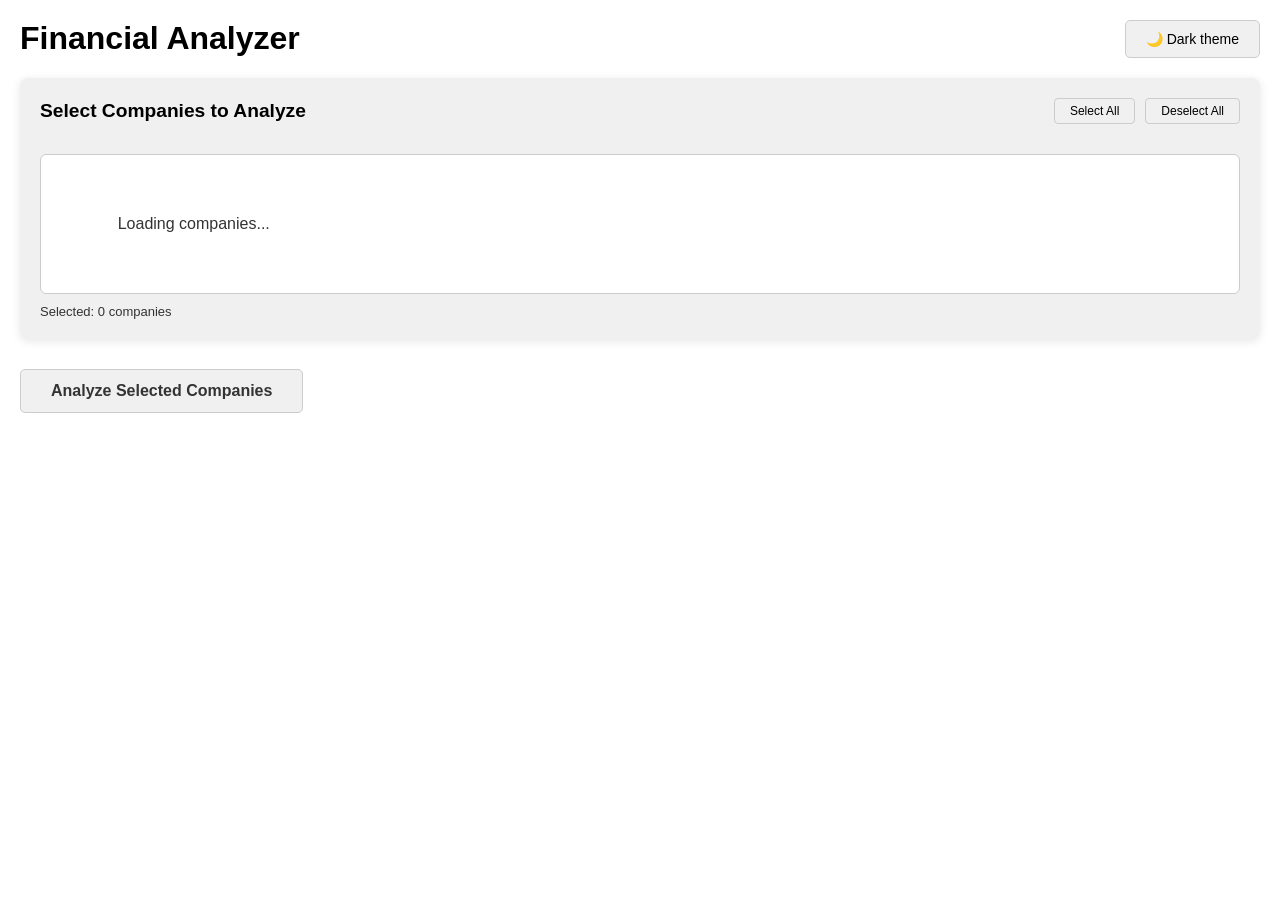
==== templates/index.html @ 507dbc21 "fix save notes" ====
<!DOCTYPE html>
<html lang="en">
<head>
    <title>Financial Analyzer</title>
    <link rel="icon" type="image/x-icon" href="/static/favicon.ico">
    <link rel="shortcut icon" href="/static/favicon.ico" type="image/x-icon">
    <meta charset="UTF-8">
    <meta name="viewport" content="width=device-width, initial-scale=1.0">
    <title>Financial Analyzer — Refactored</title>
    <style>
        /* ---------- CSS Variables (Light / Dark) ---------- */
        :root {
            --bg-primary: #ffffff;
            --bg-secondary: #f0f0f0;
            --bg-button: #f0f0f0;
            --bg-button-hover: #e0e0e0;
            --text-primary: #000000;
            --text-secondary: #333333;
            --border-color: #ccc;
            --active-color: #007bff;
            --active-border: #0056b3;
            --shadow-color: rgba(0,0,0,0.1);
            --checkbox-bg: #ffffff;
            --danger-color: #dc3545;
            --danger-hover: #c82333;
        }

        [data-theme="dark"] {
            --bg-primary: #1a1a1a;
            --bg-secondary: #2d2d2d;
            --bg-button: #3d3d3d;
            --bg-button-hover: #4d4d4d;
            --text-primary: #ffffff;
            --text-secondary: #e0e0e0;
            --border-color: #666;
            --active-color: #0056b3;
            --active-border: #004099;
            --shadow-color: rgba(255,255,255,0.1);
            --checkbox-bg: #3d3d3d;
        }

        /* ---------- Base & Layout ---------- */
        * {
            box-sizing: border-box;
        }

        body {
            font-family: Arial, sans-serif;
            margin: 20px;
            background-color: var(--bg-primary);
            color: var(--text-primary);
            transition: background-color 0.3s, color 0.3s;
        }

        h1 {
            color: var(--text-primary);
            margin-top: 0;
        }

        /* ---------- Theme Toggle ---------- */
        .theme-toggle {
            position: fixed;
            top: 20px;
            right: 20px;
            padding: 10px 20px;
            background-color: var(--bg-button);
            border: 1px solid var(--border-color);
            border-radius: 5px;
            cursor: pointer;
            color: var(--text-primary);
            font-size: 14px;
            transition: all 0.3s;
            z-index: 1000;
        }

        .theme-toggle:hover {
            background-color: var(--bg-button-hover);
        }

        /* ---------- Companies Section ---------- */
        .companies-section {
            margin-bottom: 30px;
            padding: 20px;
            background-color: var(--bg-secondary);
            border-radius: 8px;
            box-shadow: 0 2px 10px var(--shadow-color);
        }

        .companies-header {
            display: flex;
            justify-content: space-between;
            align-items: center;
            margin-bottom: 15px;
            flex-wrap: wrap;
            gap: 10px;
        }

        .companies-header h2 {
            margin: 0;
            font-size: 1.2em;
            color: var(--text-primary);
        }

        .company-controls {
            display: flex;
            gap: 10px;
        }

        .company-control-btn {
            padding: 5px 15px;
            background-color: var(--bg-button);
            border: 1px solid var(--border-color);
            border-radius: 4px;
            cursor: pointer;
            color: var(--text-primary);
            font-size: 12px;
            transition: all 0.3s;
        }

        .company-control-btn:hover {
            background-color: var(--bg-button-hover);
        }

        /* ---------- Category Tabs ---------- */
        .category-tabs {
            display: flex;
            gap: 10px;
            margin-bottom: 15px;
            flex-wrap: wrap;
        }

        .category-tab {
            padding: 8px 16px;
            background-color: var(--bg-button);
            border: 1px solid var(--border-color);
            border-radius: 20px;
            cursor: pointer;
            color: var(--text-primary);
            font-size: 13px;
            transition: all 0.3s;
        }

        .category-tab:hover {
            background-color: var(--bg-button-hover);
        }

        .category-tab.active {
            background-color: var(--active-color);
            color: white;
            border-color: var(--active-border);
        }

        /* ---------- Companies Grid ---------- */
        .companies-grid {
            display: grid;
            grid-template-columns: repeat(auto-fill, minmax(250px, 1fr));
            gap: 12px;
            max-height: 400px;
            overflow-y: auto;
            padding: 10px;
            border: 1px solid var(--border-color);
            border-radius: 6px;
            background-color: var(--bg-primary);
        }

        .company-item {
            display: flex;
            align-items: center;
            padding: 8px;
            background-color: var(--bg-button);
            border: 1px solid var(--border-color);
            border-radius: 4px;
            transition: all 0.2s;
            position: relative;
            gap: 6px;
        }

        .company-item:hover {
            background-color: var(--bg-button-hover);
        }

        .company-item input[type="checkbox"] {
            margin: 0;
            cursor: pointer;
            accent-color: var(--active-color);
            flex-shrink: 0;
        }

        .company-item label {
            cursor: pointer;
            color: var(--text-primary);
            font-size: 14px;
            white-space: nowrap;
            overflow: hidden;
            text-overflow: ellipsis;
            flex: 1;
        }

        .company-color-preview {
            width: 20px;
            height: 20px;
            border-radius: 4px;
            border: 1px solid var(--border-color);
            cursor: pointer;
            flex-shrink: 0;
        }

        .company-delete-btn {
            width: 24px;
            height: 24px;
            border-radius: 50%;
            border: none;
            background-color: transparent;
            color: var(--text-secondary);
            font-size: 18px;
            line-height: 1;
            cursor: pointer;
            display: flex;
            align-items: center;
            justify-content: center;
            transition: all 0.2s;
            opacity: 0.6;
            flex-shrink: 0;
        }

        .company-delete-btn:hover {
            background-color: var(--danger-color);
            color: white;
            opacity: 1;
        }

        .selected-count {
            margin-top: 10px;
            font-size: 13px;
            color: var(--text-secondary);
        }

        /* ---------- Action Buttons ---------- */
        .action-buttons {
            display: flex;
            gap: 15px;
            margin: 20px 0;
            flex-wrap: wrap;
        }

        .primary-button {
            padding: 12px 30px;
            background-color: var(--active-color);
            color: white;
            border: none;
            border-radius: 5px;
            cursor: pointer;
            font-size: 16px;
            font-weight: bold;
            transition: background-color 0.3s;
        }

        .primary-button:hover:not(:disabled) {
            background-color: var(--active-border);
        }

        .primary-button:disabled {
            background-color: var(--bg-button);
            color: var(--text-secondary);
            cursor: not-allowed;
            border: 1px solid var(--border-color);
        }

        /* ---------- Metric Buttons ---------- */
        .metric-buttons {
            display: flex;
            gap: 10px;
            flex-wrap: wrap;
            margin-bottom: 20px;
        }

        .metric-button {
            padding: 10px 20px;
            background-color: var(--bg-button);
            border: 1px solid var(--border-color);
            border-radius: 5px;
            cursor: pointer;
            color: var(--text-primary);
            transition: all 0.3s;
        }

        .metric-button:hover {
            background-color: var(--bg-button-hover);
        }

        .metric-button.active {
            background-color: var(--active-color);
            color: white;
            border-color: var(--active-border);
        }

        /* ---------- Chart Container ---------- */
        #chart-container {
            margin-top: 20px;
            background-color: var(--bg-secondary);
            border-radius: 8px;
            padding: 20px;
            box-shadow: 0 2px 10px var(--shadow-color);
        }

        .chart-frame {
            width: 100%;
            border: none;
            display: none;
            border-radius: 4px;
            min-height: 900px;
            background-color: var(--bg-primary);
        }

        .chart-frame.active {
            display: block;
        }

        /* ---------- Loading / Error ---------- */
        .loading, .error-message {
            text-align: center;
            padding: 50px;
            color: var(--text-secondary);
        }
        .error-message {
            color: #ff6b6b;
        }

        /* ---------- Delete Confirmation Modal (inline) ---------- */
        .overlay {
            position: fixed;
            top: 0;
            left: 0;
            right: 0;
            bottom: 0;
            background-color: rgba(0, 0, 0, 0.5);
            z-index: 1999;
        }

        .delete-confirmation {
            position: fixed;
            top: 50%;
            left: 50%;
            transform: translate(-50%, -50%);
            background-color: var(--bg-primary);
            border: 1px solid var(--border-color);
            border-radius: 8px;
            padding: 20px;
            box-shadow: 0 4px 20px var(--shadow-color);
            z-index: 2000;
            min-width: 300px;
        }

        .delete-confirmation p {
            margin: 0 0 20px 0;
            color: var(--text-primary);
            font-size: 16px;
        }

        .delete-confirmation-buttons {
            display: flex;
            justify-content: flex-end;
            gap: 10px;
        }

        .delete-confirm-btn {
            background-color: var(--danger-color);
            color: white;
        }
        .delete-confirm-btn:hover {
            background-color: var(--danger-hover);
        }
        .delete-cancel-btn {
            background-color: var(--bg-button);
            color: var(--text-primary);
        }
        .delete-cancel-btn:hover {
            background-color: var(--bg-button-hover);
        }

        /* Color Modal */
        .color-modal {
            position: fixed;
            top: 50%;
            left: 50%;
            transform: translate(-50%, -50%);
            background-color: var(--bg-primary);
            border: 1px solid var(--border-color);
            border-radius: 8px;
            padding: 30px;
            box-shadow: 0 4px 20px var(--shadow-color);
            z-index: 2000;
            min-width: 400px;
        }

        .color-modal h3 {
            margin: 0 0 20px 0;
            color: var(--text-primary);
            font-size: 20px;
        }

        .color-picker-container {
            display: flex;
            flex-direction: column;
            gap: 20px;
            margin-bottom: 20px;
        }

        .color-picker-container input[type="color"] {
            width: 100%;
            height: 50px;
            border: 1px solid var(--border-color);
            border-radius: 4px;
            cursor: pointer;
            background-color: var(--bg-secondary);
        }

        .color-presets {
            display: grid;
            grid-template-columns: repeat(6, 1fr);
            gap: 10px;
        }

        .color-preset {
            width: 40px;
            height: 40px;
            border-radius: 4px;
            border: 2px solid transparent;
            cursor: pointer;
            transition: all 0.2s;
        }

        .color-preset:hover {
            transform: scale(1.1);
            border-color: var(--active-color);
        }

        .color-preset.selected {
            border-color: var(--active-color);
            box-shadow: 0 0 0 2px var(--active-color);
        }

        .color-modal-buttons {
            display: flex;
            justify-content: flex-end;
            gap: 12px;
        }

        .color-save-btn {
            background-color: var(--active-color);
            color: white;
            padding: 10px 20px;
            font-size: 15px;
        }

        .color-save-btn:hover {
            background-color: var(--active-border);
        }

        .color-cancel-btn {
            background-color: var(--bg-button);
            color: var(--text-primary);
            padding: 10px 20px;
            font-size: 15px;
        }

        .color-cancel-btn:hover {
            background-color: var(--bg-button-hover);
        }

        .color-reset-btn {
            background-color: var(--danger-color);
            color: white;
            margin-right: auto;
            padding: 10px 20px;
            font-size: 15px;
        }

        /* ---------- Scrollbar for dark theme ---------- */
        [data-theme="dark"] ::-webkit-scrollbar {
            width: 10px;
            height: 10px;
        }
        [data-theme="dark"] ::-webkit-scrollbar-track {
            background: var(--bg-secondary);
        }
        [data-theme="dark"] ::-webkit-scrollbar-thumb {
            background: var(--bg-button);
            border-radius: 5px;
        }
        [data-theme="dark"] ::-webkit-scrollbar-thumb:hover {
            background: var(--bg-button-hover);
        }

        .company-note-btn {
            width: 24px;
            height: 24px;
            border-radius: 50%;
            border: none;
            background-color: transparent;
            color: var(--text-secondary);
            font-size: 16px;
            line-height: 1;
            cursor: pointer;
            display: flex;
            align-items: center;
            justify-content: center;
            transition: all 0.2s;
            opacity: 0.6;
            flex-shrink: 0;
        }

        .company-note-btn:hover {
            background-color: var(--active-color);
            color: white;
            opacity: 1;
        }

        .company-note-btn.has-note {
            color: var(--active-color);
            opacity: 1;
        }

        .company-note-btn.has-note:hover {
            background-color: var(--active-color);
            color: white;
        }

        /* Note Modal */
        .note-modal {
            position: fixed;
            top: 50%;
            left: 50%;
            transform: translate(-50%, -50%);
            background-color: var(--bg-primary);
            border: 1px solid var(--border-color);
            border-radius: 8px;
            padding: 30px;
            box-shadow: 0 4px 20px var(--shadow-color);
            z-index: 2000;
            min-width: 600px;
            max-width: 800px;
            width: 80%;
        }

        .note-modal h3 {
            margin: 0 0 20px 0;
            color: var(--text-primary);
            font-size: 20px;
        }

        .note-modal textarea {
            width: 100%;
            min-height: 250px;
            padding: 15px;
            background-color: var(--bg-secondary);
            color: var(--text-primary);
            border: 1px solid var(--border-color);
            border-radius: 4px;
            font-family: inherit;
            font-size: 15px;
            resize: vertical;
            margin-bottom: 20px;
        }

        .note-modal-buttons {
            display: flex;
            justify-content: flex-end;
            gap: 12px;
        }

        .note-save-btn {
            background-color: var(--active-color);
            color: white;
            padding: 10px 20px;
            font-size: 15px;
        }

        .note-save-btn:hover {
            background-color: var(--active-border);
        }

        .note-cancel-btn {
            background-color: var(--bg-button);
            color: var(--text-primary);
            padding: 10px 20px;
            font-size: 15px;
        }

        .note-cancel-btn:hover {
            background-color: var(--bg-button-hover);
        }

        .note-delete-btn {
            background-color: var(--danger-color);
            color: white;
            margin-right: auto;
            padding: 10px 20px;
            font-size: 15px;
        }

        .note-timestamp {
            font-size: 13px;
            color: var(--text-secondary);
            margin-top: 15px;
            text-align: right;
        }
    </style>
</head>
<body>
<h1>Financial Analyzer</h1>
<button class="theme-toggle" id="themeToggle">🌙 Dark theme</button>

<!-- Companies selection panel -->
<section class="companies-section">
    <div class="companies-header">
        <h2>Select Companies to Analyze</h2>
        <div class="company-controls">
            <button class="company-control-btn" id="selectAllBtn">Select All</button>
            <button class="company-control-btn" id="deselectAllBtn">Deselect All</button>
        </div>
    </div>

    <!-- Category tabs will be injected here -->
    <div class="category-tabs" id="categoryTabs"></div>

    <!-- Companies grid -->
    <div class="companies-grid" id="companiesGrid">
        <div class="loading">Loading companies...</div>
    </div>

    <div class="selected-count" id="selectedCount">Selected: 0 companies</div>
</section>

<!-- Main action button -->
<div class="action-buttons">
    <button class="primary-button" id="analyzeBtn" disabled>Analyze Selected Companies</button>
</div>

<!-- Metrics section (hidden until analysis) -->
<div id="metricsSection" style="display: none;">
    <div class="metric-buttons" id="metric-buttons"></div>
    <div id="chart-container"></div>
</div>

<script>
    (function() {
        // ---------- DATA FROM BACKEND ----------
        const metrics = {{.Metrics}};   // injected by Go template

        // ---------- DOM ELEMENTS ----------
        const elements = {
            themeToggle: document.getElementById('themeToggle'),
            companiesGrid: document.getElementById('companiesGrid'),
            categoryTabs: document.getElementById('categoryTabs'),
            selectAllBtn: document.getElementById('selectAllBtn'),
            deselectAllBtn: document.getElementById('deselectAllBtn'),
            analyzeBtn: document.getElementById('analyzeBtn'),
            metricsSection: document.getElementById('metricsSection'),
            selectedCountSpan: document.getElementById('selectedCount'),
            container: document.getElementById('chart-container'),
            buttonsContainer: document.getElementById('metric-buttons')
        };

        // ---------- STATE ----------
        let state = {
            companiesWithCategories: [],    // [{ company, category }]
            categories: [],                 // string[]
            selectedCompanies: [],           // string[] (company names)
            currentCategory: 'all',
            charts: {},                       // metric -> iframe element
            companyColors: {}                  // company -> color
        };

        // ---------- THEME MANAGEMENT ----------
        function getCurrentTheme() {
            return document.documentElement.getAttribute('data-theme') || 'light';
        }

        function setTheme(theme) {
            const html = document.documentElement;
            if (theme === 'dark') {
                html.setAttribute('data-theme', 'dark');
                elements.themeToggle.innerHTML = '☀️ Light theme';
            } else {
                html.removeAttribute('data-theme');
                elements.themeToggle.innerHTML = '🌙 Dark theme';
            }
            localStorage.setItem('theme', theme);
            reloadAllIframes(theme);
        }

        function toggleTheme() {
            const current = getCurrentTheme();
            setTheme(current === 'dark' ? 'light' : 'dark');
        }

        function loadSavedTheme() {
            const saved = localStorage.getItem('theme');
            if (saved) {
                setTheme(saved);
            } else {
                const prefersDark = window.matchMedia('(prefers-color-scheme: dark)').matches;
                setTheme(prefersDark ? 'dark' : 'light');
            }
        }

        // ---------- DATA FETCHING ----------
        async function loadCompaniesWithCategories() {
            const resp = await fetch('/api/companies-with-categories');
            if (!resp.ok) throw new Error(`HTTP ${resp.status}`);
            return await resp.json();
        }

        async function loadCategories() {
            const resp = await fetch('/api/categories');
            if (!resp.ok) throw new Error(`HTTP ${resp.status}`);
            return await resp.json();
        }

        async function loadCompaniesColorsByCategory(category) {
            try {
                const url = category && category !== 'all'
                    ? `/api/companies-colors?category=${encodeURIComponent(category)}`
                    : '/api/companies-colors?category=';

                const resp = await fetch(url);
                if (resp.ok) {
                    const data = await resp.json();
                    // Обновляем состояние с полученными цветами
                    Object.assign(state.companyColors, data.colors);
                }
            } catch (err) {
                console.error('Error loading companies colors:', err);
            }
        }

        async function loadData() {
            try {
                elements.companiesGrid.innerHTML = '<div class="loading">Loading companies...</div>';

                const [companies, cats] = await Promise.all([
                    loadCompaniesWithCategories(),
                    loadCategories()
                ]);

                state.companiesWithCategories = companies;
                state.categories = cats;

                await loadCompaniesColorsByCategory('');

                renderCategoryTabs();
                renderCompaniesGrid();
            } catch (err) {
                console.error('loadData error:', err);
                elements.companiesGrid.innerHTML = '<div class="error-message">Error loading companies. Please refresh.</div>';
            }
        }

        // ---------- COLOR MANAGEMENT ----------
        const colorPresets = [
            '#FF6B6B', '#4ECDC4', '#45B7D1', '#96CEB4', '#FFEEAD', '#D4A5A5',
            '#9B59B6', '#3498DB', '#E67E22', '#2ECC71', '#E74C3C', '#F1C40F',
            '#1ABC9C', '#E84342', '#6C5B7B', '#F8A5C2', '#546E7A', '#FFA726'
        ];

        function getCompanyColor(company) {
            if (state.companyColors[company]) {
                return state.companyColors[company];
            }
            const hash = company.split('').reduce((acc, char) => acc + char.charCodeAt(0), 0);
            return colorPresets[hash % colorPresets.length];
        }

        async function openColorModal(company) {
            const overlay = document.createElement('div');
            overlay.className = 'overlay';

            const modal = document.createElement('div');
            modal.className = 'color-modal';

            const currentColor = getCompanyColor(company);

            const presetsHtml = colorPresets.map(color =>
                `<div class="color-preset" style="background-color: ${color};" data-color="${color}"></div>`
            ).join('');

            modal.innerHTML = `
                <h3>Choose Color for ${company}</h3>
                <div class="color-picker-container">
                    <input type="color" id="colorPicker" value="${currentColor}">
                    <div class="color-presets">
                        ${presetsHtml}
                    </div>
                </div>
                <div class="color-modal-buttons">
                    <button class="color-reset-btn" id="resetColorBtn">Reset</button>
                    <button class="color-cancel-btn" id="cancelColorBtn">Cancel</button>
                    <button class="color-save-btn" id="saveColorBtn">Save</button>
                </div>
            `;

            document.body.append(overlay, modal);

            const colorPicker = modal.querySelector('#colorPicker');
            const presets = modal.querySelectorAll('.color-preset');
            const saveBtn = modal.querySelector('#saveColorBtn');
            const cancelBtn = modal.querySelector('#cancelColorBtn');
            const resetBtn = modal.querySelector('#resetColorBtn');

            presets.forEach(preset => {
                preset.addEventListener('click', () => {
                    const color = preset.dataset.color;
                    colorPicker.value = color;
                    presets.forEach(p => p.classList.remove('selected'));
                    preset.classList.add('selected');
                });
            });

            colorPicker.addEventListener('input', () => {
                presets.forEach(p => p.classList.remove('selected'));
            });

            const cleanup = () => {
                overlay.remove();
                modal.remove();
            };

            cancelBtn.addEventListener('click', cleanup);
            overlay.addEventListener('click', cleanup);

            resetBtn.addEventListener('click', async () => {
                try {
                    const resp = await fetch(`/api/company-color?company=${encodeURIComponent(company)}`, {
                        method: 'DELETE'
                    });

                    if (!resp.ok) throw new Error('Failed to reset color');

                    delete state.companyColors[company];
                    updateColorPreview(company);
                    cleanup();
                } catch (err) {
                    console.error('Error resetting color:', err);
                    alert('Failed to reset color');
                }
            });

            saveBtn.addEventListener('click', async () => {
                const color = colorPicker.value;

                try {
                    const resp = await fetch('/api/company-color', {
                        method: 'POST',
                        headers: { 'Content-Type': 'application/json' },
                        body: JSON.stringify({ company, color })
                    });

                    if (!resp.ok) throw new Error('Failed to save color');

                    state.companyColors[company] = color;
                    updateColorPreview(company);
                    cleanup();
                } catch (err) {
                    console.error('Error saving color:', err);
                    alert('Failed to save color');
                }
            });
        }

        function updateColorPreview(company) {
            const colorPreview = document.querySelector(`.company-item label[for="company-${company}"] + .company-color-preview`);
            if (colorPreview) {
                colorPreview.style.backgroundColor = getCompanyColor(company);
            }
        }

        // ---------- RENDERING ----------
        function renderCategoryTabs() {
            const { categoryTabs } = elements;
            categoryTabs.innerHTML = '';

            const allTab = createTab('All Companies', 'all', state.currentCategory === 'all');
            categoryTabs.appendChild(allTab);

            state.categories.filter(Boolean).forEach(cat => {
                const tab = createTab(cat, cat, state.currentCategory === cat);
                categoryTabs.appendChild(tab);
            });

            function createTab(label, value, isActive) {
                const btn = document.createElement('button');
                btn.className = `category-tab ${isActive ? 'active' : ''}`;
                btn.textContent = label;
                btn.setAttribute('data-category', value);
                btn.addEventListener('click', async () => {
                    state.currentCategory = value;

                    await loadCompaniesColorsByCategory(value === 'all' ? '' : value);

                    renderCategoryTabs();
                    renderCompaniesGrid();
                });
                return btn;
            }
        }

        function renderCompaniesGrid() {
            const { companiesGrid } = elements;
            if (!state.companiesWithCategories.length) {
                companiesGrid.innerHTML = '<div class="loading">No companies found</div>';
                return;
            }

            const filtered = state.currentCategory === 'all'
                ? state.companiesWithCategories
                : state.companiesWithCategories.filter(c => c && c.category === state.currentCategory);

            const uniqueMap = new Map();
            filtered.forEach(item => {
                if (item && item.company && !uniqueMap.has(item.company)) {
                    uniqueMap.set(item.company, item);
                }
            });
            const uniqueCompanies = Array.from(uniqueMap.values());

            if (uniqueCompanies.length === 0) {
                companiesGrid.innerHTML = '<div class="loading">No companies in this category</div>';
                return;
            }

            companiesGrid.innerHTML = '';
            uniqueCompanies.forEach(companyData => {
                const companyName = companyData.company;
                const item = document.createElement('div');
                item.className = 'company-item';

                const checkbox = document.createElement('input');
                checkbox.type = 'checkbox';
                checkbox.id = `company-${companyName}`;
                checkbox.value = companyName;
                checkbox.addEventListener('change', updateSelectedCompanies);

                const label = document.createElement('label');
                label.htmlFor = `company-${companyName}`;
                label.textContent = companyName;

                const colorPreview = document.createElement('div');
                colorPreview.className = 'company-color-preview';
                colorPreview.style.backgroundColor = getCompanyColor(companyName);
                colorPreview.title = 'Change color';
                colorPreview.addEventListener('click', (e) => {
                    e.stopPropagation();
                    openColorModal(companyName);
                });

                const noteBtn = document.createElement('button');
                noteBtn.className = 'company-note-btn';
                noteBtn.innerHTML = '📝';
                noteBtn.title = 'Add/edit note';
                noteBtn.addEventListener('click', (e) => {
                    e.stopPropagation();
                    openNoteModal(companyName);
                });

                const deleteBtn = document.createElement('button');
                deleteBtn.className = 'company-delete-btn';
                deleteBtn.innerHTML = '×';
                deleteBtn.title = 'Delete company';
                deleteBtn.addEventListener('click', (e) => {
                    e.stopPropagation();
                    confirmDeleteCompany(companyName);
                });

                item.append(checkbox, label, colorPreview, noteBtn, deleteBtn);
                companiesGrid.appendChild(item);
            });

            const checkboxes = companiesGrid.querySelectorAll('input[type="checkbox"]');
            checkboxes.forEach(cb => {
                cb.checked = state.selectedCompanies.includes(cb.value);
            });
            updateSelectedCompanies();

            loadAllNotes();
        }

        // Notes state
        let companyNotes = {};

        async function loadAllNotes() {
            const companies = state.companiesWithCategories.map(c => c.company);
            const uniqueCompanies = [...new Set(companies)];

            for (const company of uniqueCompanies) {
                try {
                    const resp = await fetch(`/api/company-note?company=${encodeURIComponent(company)}`);
                    if (resp.ok) {
                        const data = await resp.json();
                        if (data.note) {
                            companyNotes[company] = {
                                note: data.note,
                                timestamp: Date.now()
                            };
                            updateNoteButton(company);
                        }
                    }
                } catch (err) {
                    console.error(`Error loading note for ${company}:`, err);
                }
            }
        }

        function updateNoteButton(company) {
            const noteBtn = document.querySelector(`.company-item label[for="company-${company}"] + .company-color-preview + .company-note-btn`);
            if (noteBtn && companyNotes[company]) {
                noteBtn.classList.add('has-note');
            }
        }

        async function openNoteModal(company) {
            const overlay = document.createElement('div');
            overlay.className = 'overlay';

            const modal = document.createElement('div');
            modal.className = 'note-modal';

            let existingNote = '';
            try {
                const resp = await fetch(`/api/company-note?company=${encodeURIComponent(company)}`);
                if (resp.ok) {
                    const data = await resp.json();
                    existingNote = data.note || '';
                }
            } catch (err) {
                console.error('Error loading note:', err);
            }

            modal.innerHTML = `
        <h3>Note for ${company}</h3>
        <textarea id="noteText" placeholder="Enter your notes about this company...">${escapeHtml(existingNote)}</textarea>
        <div class="note-modal-buttons">
            ${existingNote ? '<button class="note-delete-btn" id="deleteNoteBtn">Delete</button>' : ''}
            <button class="note-cancel-btn" id="cancelNoteBtn">Cancel</button>
            <button class="note-save-btn" id="saveNoteBtn">Save</button>
        </div>
    `;

            document.body.append(overlay, modal);

            const textarea = modal.querySelector('#noteText');
            const saveBtn = modal.querySelector('#saveNoteBtn');
            const cancelBtn = modal.querySelector('#cancelNoteBtn');
            const deleteBtn = modal.querySelector('#deleteNoteBtn');

            const cleanup = () => {
                overlay.remove();
                modal.remove();
            };

            cancelBtn.addEventListener('click', cleanup);
            overlay.addEventListener('click', cleanup);

            if (deleteBtn) {
                deleteBtn.addEventListener('click', async () => {
                    try {
                        const resp = await fetch(`/api/company-note?company=${encodeURIComponent(company)}`, {
                            method: 'DELETE'
                        });

                        if (!resp.ok) throw new Error('Failed to delete note');

                        delete companyNotes[company];
                        updateNoteButton(company);
                        cleanup();
                    } catch (err) {
                        console.error('Error deleting note:', err);
                        alert('Failed to delete note');
                    }
                });
            }

            saveBtn.addEventListener('click', async () => {
                const note = textarea.value;

                try {
                    const resp = await fetch('/api/company-note', {
                        method: 'POST',
                        headers: { 'Content-Type': 'application/json' },
                        body: JSON.stringify({ company, note })
                    });

                    if (!resp.ok) throw new Error('Failed to save note');

                    companyNotes[company] = {
                        note: note,
                        timestamp: Date.now()
                    };
                    updateNoteButton(company);
                    cleanup();
                } catch (err) {
                    console.error('Error saving note:', err);
                    alert('Failed to save note');
                }
            });
        }

        function escapeHtml(text) {
            const div = document.createElement('div');
            div.textContent = text;
            return div.innerHTML;
        }

        // ---------- SELECTION HANDLING ----------
        function updateSelectedCompanies() {
            const checkboxes = document.querySelectorAll('.company-item input[type="checkbox"]:checked');
            state.selectedCompanies = Array.from(checkboxes).map(cb => cb.value);

            const count = state.selectedCompanies.length;
            elements.selectedCountSpan.textContent = `Selected: ${count} company${count !== 1 ? 's' : ''}`;
            elements.analyzeBtn.disabled = count === 0;

            if (count === 0) {
                elements.metricsSection.style.display = 'none';
            }
        }

        function selectAllCompanies() {
            document.querySelectorAll('.company-item input[type="checkbox"]').forEach(cb => cb.checked = true);
            updateSelectedCompanies();
        }

        function deselectAllCompanies() {
            document.querySelectorAll('.company-item input[type="checkbox"]').forEach(cb => cb.checked = false);
            updateSelectedCompanies();
        }

        // ---------- ANALYSIS & CHARTS ----------
        async function analyzeCompanies() {
            if (state.selectedCompanies.length === 0) return;

            const { container, buttonsContainer, metricsSection } = elements;
            container.innerHTML = '';
            buttonsContainer.innerHTML = '';
            state.charts = {};

            metricsSection.style.display = 'block';

            const colors = state.selectedCompanies.map(company => getCompanyColor(company)).join(',');

            metrics.forEach((metric, index) => {
                const iframe = document.createElement('iframe');
                iframe.className = 'chart-frame';
                iframe.id = `chart-${metric}`;
                iframe.src = `/chart/${metric}?theme=${getCurrentTheme()}&companies=${state.selectedCompanies.join(',')}&colors=${colors}`;
                container.appendChild(iframe);
                state.charts[metric] = iframe;

                const btn = document.createElement('button');
                btn.className = `metric-button ${index === 0 ? 'active' : ''}`;
                btn.textContent = formatMetricName(metric);
                btn.setAttribute('data-metric', metric);
                btn.addEventListener('click', () => showChart(metric));
                buttonsContainer.appendChild(btn);
            });

            if (metrics.length) showChart(metrics[0]);
        }

        function showChart(metric) {
            document.querySelectorAll('.chart-frame').forEach(ifr => ifr.classList.remove('active'));
            document.querySelectorAll('.metric-button').forEach(btn => btn.classList.remove('active'));

            const iframe = document.getElementById(`chart-${metric}`);
            if (iframe) iframe.classList.add('active');

            const activeBtn = Array.from(document.querySelectorAll('.metric-button')).find(
                btn => btn.getAttribute('data-metric') === metric
            );
            if (activeBtn) activeBtn.classList.add('active');
        }

        function formatMetricName(metric) {
            const names = {
                'revenue': 'Revenue',
                'net_profit': 'Net Profit',
                'ebitda': 'EBITDA',
                'pe': 'P/E Ratio',
                'roe': 'ROE (%)',
                'capitalization': 'Market Cap',
                'debt': 'Debt'
            };
            return names[metric] || metric;
        }

        function reloadAllIframes(theme) {
            if (state.selectedCompanies.length === 0) return;

            const colors = state.selectedCompanies.map(company => getCompanyColor(company)).join(',');

            Object.entries(state.charts).forEach(([metric, iframe]) => {
                const wasActive = iframe.classList.contains('active');
                iframe.src = `/chart/${metric}?theme=${theme}&companies=${state.selectedCompanies.join(',')}&colors=${colors}&t=${Date.now()}`;
                if (wasActive) {
                    iframe.onload = () => iframe.classList.add('active');
                }
            });
        }

        // ---------- DELETE COMPANY (inline confirmation) ----------
        function confirmDeleteCompany(companyName) {
            const overlay = document.createElement('div');
            overlay.className = 'overlay';

            const confirmBox = document.createElement('div');
            confirmBox.className = 'delete-confirmation';
            confirmBox.innerHTML = `
                    <p>Are you sure you want to delete "${companyName}"?</p>
                    <div class="delete-confirmation-buttons">
                        <button class="delete-cancel-btn">Cancel</button>
                        <button class="delete-confirm-btn">Delete</button>
                    </div>
                `;

            document.body.append(overlay, confirmBox);

            const cancelBtn = confirmBox.querySelector('.delete-cancel-btn');
            const deleteBtn = confirmBox.querySelector('.delete-confirm-btn');

            const cleanup = () => {
                overlay.remove();
                confirmBox.remove();
            };

            cancelBtn.addEventListener('click', cleanup);
            overlay.addEventListener('click', cleanup);

            deleteBtn.addEventListener('click', async () => {
                try {
                    const resp = await fetch('/api/companies', {
                        method: 'DELETE',
                        headers: { 'Content-Type': 'application/json' },
                        body: JSON.stringify({ company: companyName })
                    });

                    if (!resp.ok) {
                        const errText = await resp.text();
                        throw new Error(errText);
                    }

                    await fetch(`/api/company-note?company=${encodeURIComponent(companyName)}`, {
                        method: 'DELETE'
                    });

                    await fetch(`/api/company-color?company=${encodeURIComponent(companyName)}`, {
                        method: 'DELETE'
                    });

                    cleanup();
                    delete companyNotes[companyName];
                    delete state.companyColors[companyName];

                    await loadData();
                    deselectAllCompanies();
                    elements.metricsSection.style.display = 'none';
                    alert(`Company "${companyName}" deleted successfully.`);
                } catch (err) {
                    console.error('Delete error:', err);
                    alert(`Error deleting company: ${err.message}`);
                    cleanup();
                }
            });
        }

        // ---------- EVENT LISTENERS ----------
        elements.themeToggle.addEventListener('click', toggleTheme);
        elements.selectAllBtn.addEventListener('click', selectAllCompanies);
        elements.deselectAllBtn.addEventListener('click', deselectAllCompanies);
        elements.analyzeBtn.addEventListener('click', analyzeCompanies);

        // ---------- INITIALIZATION ----------
        loadData();
        loadSavedTheme();
    })();
</script>
</body>
</html>
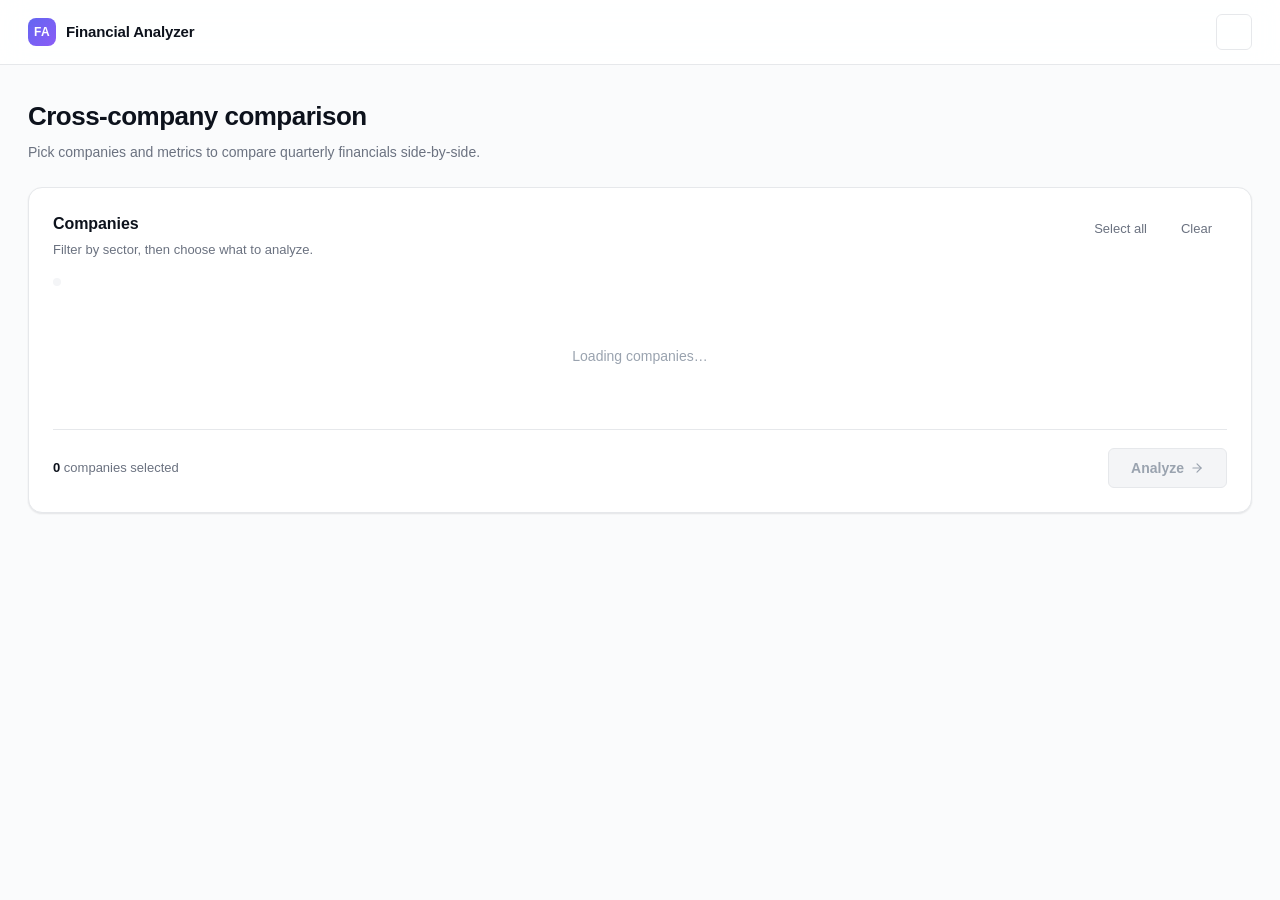
==== commit e8baf3c5: "add primary-source fetch, scrapers, dashboard and tooling - cmd/fetch: financials from ГИР БО + MOEX" ====
--- a/templates/index.html
+++ b/templates/index.html
@@ -1,654 +1,731 @@
 <!DOCTYPE html>
 <html lang="en">
 <head>
-    <title>Financial Analyzer</title>
-    <link rel="icon" type="image/x-icon" href="/static/favicon.ico">
-    <link rel="shortcut icon" href="/static/favicon.ico" type="image/x-icon">
     <meta charset="UTF-8">
     <meta name="viewport" content="width=device-width, initial-scale=1.0">
-    <title>Financial Analyzer — Refactored</title>
+    <title>Financial Analyzer</title>
     <style>
-        /* ---------- CSS Variables (Light / Dark) ---------- */
+        /* ============================================================
+           Design tokens
+           ============================================================ */
         :root {
-            --bg-primary: #ffffff;
-            --bg-secondary: #f0f0f0;
-            --bg-button: #f0f0f0;
-            --bg-button-hover: #e0e0e0;
-            --text-primary: #000000;
-            --text-secondary: #333333;
-            --border-color: #ccc;
-            --active-color: #007bff;
-            --active-border: #0056b3;
-            --shadow-color: rgba(0,0,0,0.1);
-            --checkbox-bg: #ffffff;
-            --danger-color: #dc3545;
-            --danger-hover: #c82333;
+            --bg-page: #fafbfc;
+            --bg-surface: #ffffff;
+            --bg-elevated: #ffffff;
+            --bg-muted: #f4f5f7;
+            --bg-hover: #eef0f3;
+            --border: #e6e8eb;
+            --border-strong: #d4d7dc;
+            --text-1: #0d121c;
+            --text-2: #3d4453;
+            --text-3: #6b7280;
+            --text-4: #9aa3af;
+            --accent: #4f46e5;
+            --accent-strong: #4338ca;
+            --accent-bg: #eef0ff;
+            --accent-soft: #f5f6ff;
+            --success: #10b981;
+            --danger: #ef4444;
+            --warning: #f59e0b;
+            --shadow-sm: 0 1px 2px rgba(13,18,28,0.06), 0 1px 2px rgba(13,18,28,0.04);
+            --shadow-md: 0 4px 12px rgba(13,18,28,0.06), 0 2px 4px rgba(13,18,28,0.04);
+            --shadow-lg: 0 12px 32px rgba(13,18,28,0.10), 0 4px 12px rgba(13,18,28,0.06);
+            --radius-sm: 6px;
+            --radius-md: 10px;
+            --radius-lg: 14px;
         }
 
         [data-theme="dark"] {
-            --bg-primary: #1a1a1a;
-            --bg-secondary: #2d2d2d;
-            --bg-button: #3d3d3d;
-            --bg-button-hover: #4d4d4d;
-            --text-primary: #ffffff;
-            --text-secondary: #e0e0e0;
-            --border-color: #666;
-            --active-color: #0056b3;
-            --active-border: #004099;
-            --shadow-color: rgba(255,255,255,0.1);
-            --checkbox-bg: #3d3d3d;
-        }
-
-        /* ---------- Base & Layout ---------- */
-        * {
-            box-sizing: border-box;
-        }
-
+            --bg-page: #0b0e15;
+            --bg-surface: #11151d;
+            --bg-elevated: #161b25;
+            --bg-muted: #1a2030;
+            --bg-hover: #232a3a;
+            --border: #242a38;
+            --border-strong: #313a4f;
+            --text-1: #f0f2f5;
+            --text-2: #c5cad4;
+            --text-3: #8a93a3;
+            --text-4: #5e6678;
+            --accent: #7c7af6;
+            --accent-strong: #9695fa;
+            --accent-bg: #1d1f3e;
+            --accent-soft: #14162b;
+            --shadow-sm: 0 1px 2px rgba(0,0,0,0.25);
+            --shadow-md: 0 4px 12px rgba(0,0,0,0.35);
+            --shadow-lg: 0 12px 32px rgba(0,0,0,0.5);
+        }
+
+        /* ============================================================
+           Base
+           ============================================================ */
+        * { box-sizing: border-box; }
+        html, body { margin: 0; padding: 0; }
         body {
-            font-family: Arial, sans-serif;
-            margin: 20px;
-            background-color: var(--bg-primary);
-            color: var(--text-primary);
-            transition: background-color 0.3s, color 0.3s;
-        }
-
-        h1 {
-            color: var(--text-primary);
-            margin-top: 0;
-        }
-
-        /* ---------- Theme Toggle ---------- */
-        .theme-toggle {
-            position: fixed;
-            top: 20px;
-            right: 20px;
-            padding: 10px 20px;
-            background-color: var(--bg-button);
-            border: 1px solid var(--border-color);
-            border-radius: 5px;
+            font-family: -apple-system, BlinkMacSystemFont, "Segoe UI", "Inter", Roboto, "Helvetica Neue", Arial, sans-serif;
+            font-size: 14px;
+            line-height: 1.5;
+            color: var(--text-1);
+            background: var(--bg-page);
+            -webkit-font-smoothing: antialiased;
+            -moz-osx-font-smoothing: grayscale;
+            transition: background-color 0.2s ease, color 0.2s ease;
+        }
+        button { font-family: inherit; }
+        ::selection { background: var(--accent-bg); color: var(--text-1); }
+
+        /* ============================================================
+           Top navigation bar
+           ============================================================ */
+        .topbar {
+            position: sticky;
+            top: 0;
+            z-index: 100;
+            background: rgba(255,255,255,0.85);
+            backdrop-filter: saturate(180%) blur(12px);
+            -webkit-backdrop-filter: saturate(180%) blur(12px);
+            border-bottom: 1px solid var(--border);
+        }
+        [data-theme="dark"] .topbar {
+            background: rgba(17,21,29,0.82);
+        }
+        .topbar-inner {
+            max-width: 1400px;
+            margin: 0 auto;
+            padding: 14px 28px;
+            display: flex;
+            align-items: center;
+            justify-content: space-between;
+            gap: 16px;
+        }
+        .brand {
+            display: flex; align-items: center; gap: 10px;
+            font-weight: 600;
+            font-size: 15px;
+            letter-spacing: -0.01em;
+        }
+        .brand-mark {
+            width: 28px; height: 28px;
+            border-radius: 8px;
+            background: linear-gradient(135deg, #6366f1 0%, #8b5cf6 100%);
+            display: inline-flex; align-items: center; justify-content: center;
+            color: #fff;
+            font-weight: 700;
+            font-size: 12px;
+            letter-spacing: 0.02em;
+        }
+        .topbar-actions { display: flex; align-items: center; gap: 8px; }
+        .icon-btn {
+            display: inline-flex; align-items: center; justify-content: center;
+            width: 36px; height: 36px;
+            background: transparent;
+            border: 1px solid var(--border);
+            color: var(--text-2);
+            border-radius: var(--radius-sm);
             cursor: pointer;
-            color: var(--text-primary);
+            transition: all 0.15s ease;
+        }
+        .icon-btn:hover {
+            background: var(--bg-muted);
+            color: var(--text-1);
+            border-color: var(--border-strong);
+        }
+        .icon-btn svg { width: 16px; height: 16px; }
+
+        /* ============================================================
+           Layout
+           ============================================================ */
+        .container {
+            max-width: 1400px;
+            margin: 0 auto;
+            padding: 32px 28px 64px;
+        }
+        .page-header { margin-bottom: 24px; }
+        .page-header h1 {
+            margin: 0;
+            font-size: 26px;
+            font-weight: 600;
+            letter-spacing: -0.02em;
+            color: var(--text-1);
+        }
+        .page-header p {
+            margin: 6px 0 0;
+            color: var(--text-3);
             font-size: 14px;
-            transition: all 0.3s;
-            z-index: 1000;
-        }
-
-        .theme-toggle:hover {
-            background-color: var(--bg-button-hover);
-        }
-
-        /* ---------- Companies Section ---------- */
-        .companies-section {
-            margin-bottom: 30px;
-            padding: 20px;
-            background-color: var(--bg-secondary);
-            border-radius: 8px;
-            box-shadow: 0 2px 10px var(--shadow-color);
-        }
-
-        .companies-header {
-            display: flex;
-            justify-content: space-between;
-            align-items: center;
-            margin-bottom: 15px;
+        }
+
+        /* ============================================================
+           Card
+           ============================================================ */
+        .card {
+            background: var(--bg-surface);
+            border: 1px solid var(--border);
+            border-radius: var(--radius-lg);
+            padding: 24px;
+            margin-bottom: 20px;
+            box-shadow: var(--shadow-sm);
+        }
+        .card-header {
+            display: flex; justify-content: space-between; align-items: flex-start;
+            margin-bottom: 18px; gap: 12px; flex-wrap: wrap;
+        }
+        .card-title {
+            font-size: 16px; font-weight: 600;
+            color: var(--text-1);
+            letter-spacing: -0.005em;
+            margin: 0;
+        }
+        .card-subtitle {
+            font-size: 13px;
+            color: var(--text-3);
+            margin: 4px 0 0;
+        }
+        .card-actions { display: flex; gap: 4px; }
+
+        /* ============================================================
+           Buttons
+           ============================================================ */
+        .btn {
+            display: inline-flex; align-items: center; justify-content: center;
+            gap: 6px;
+            padding: 8px 14px;
+            font-size: 13px; font-weight: 500;
+            background: var(--bg-surface);
+            color: var(--text-2);
+            border: 1px solid var(--border);
+            border-radius: var(--radius-sm);
+            cursor: pointer;
+            transition: all 0.15s ease;
+            white-space: nowrap;
+        }
+        .btn:hover {
+            background: var(--bg-muted);
+            color: var(--text-1);
+            border-color: var(--border-strong);
+        }
+        .btn:active { transform: translateY(1px); }
+        .btn-ghost {
+            background: transparent;
+            border-color: transparent;
+            color: var(--text-3);
+        }
+        .btn-ghost:hover {
+            background: var(--bg-muted);
+            border-color: transparent;
+            color: var(--text-1);
+        }
+        .btn-primary {
+            background: var(--accent); color: #fff; border-color: var(--accent);
+        }
+        .btn-primary:hover:not(:disabled) {
+            background: var(--accent-strong);
+            border-color: var(--accent-strong);
+            color: #fff;
+        }
+        .btn-primary:disabled {
+            background: var(--bg-muted);
+            color: var(--text-4);
+            border-color: var(--border);
+            cursor: not-allowed;
+        }
+        .btn-lg {
+            padding: 11px 22px;
+            font-size: 14px;
+            font-weight: 600;
+        }
+
+        /* ============================================================
+           Category pills (tabs)
+           ============================================================ */
+        .category-tabs {
+            display: flex; gap: 4px;
             flex-wrap: wrap;
-            gap: 10px;
-        }
-
-        .companies-header h2 {
-            margin: 0;
-            font-size: 1.2em;
-            color: var(--text-primary);
-        }
-
-        .company-controls {
-            display: flex;
-            gap: 10px;
-        }
-
-        .company-control-btn {
-            padding: 5px 15px;
-            background-color: var(--bg-button);
-            border: 1px solid var(--border-color);
-            border-radius: 4px;
+            margin-bottom: 18px;
+            padding: 4px;
+            background: var(--bg-muted);
+            border-radius: 10px;
+            width: fit-content;
+            max-width: 100%;
+        }
+        .category-tab {
+            padding: 7px 14px;
+            font-size: 13px; font-weight: 500;
+            background: transparent;
+            color: var(--text-3);
+            border: none;
+            border-radius: 7px;
             cursor: pointer;
-            color: var(--text-primary);
-            font-size: 12px;
-            transition: all 0.3s;
-        }
-
-        .company-control-btn:hover {
-            background-color: var(--bg-button-hover);
-        }
-
-        /* ---------- Category Tabs ---------- */
-        .category-tabs {
-            display: flex;
-            gap: 10px;
-            margin-bottom: 15px;
-            flex-wrap: wrap;
-        }
-
-        .category-tab {
-            padding: 8px 16px;
-            background-color: var(--bg-button);
-            border: 1px solid var(--border-color);
-            border-radius: 20px;
-            cursor: pointer;
-            color: var(--text-primary);
-            font-size: 13px;
-            transition: all 0.3s;
-        }
-
-        .category-tab:hover {
-            background-color: var(--bg-button-hover);
-        }
-
+            transition: all 0.15s ease;
+        }
+        .category-tab:hover { color: var(--text-1); }
         .category-tab.active {
-            background-color: var(--active-color);
-            color: white;
-            border-color: var(--active-border);
-        }
-
-        /* ---------- Companies Grid ---------- */
+            background: var(--bg-surface);
+            color: var(--text-1);
+            box-shadow: var(--shadow-sm);
+        }
+
+        /* ============================================================
+           Companies grid
+           ============================================================ */
         .companies-grid {
             display: grid;
-            grid-template-columns: repeat(auto-fill, minmax(250px, 1fr));
-            gap: 12px;
-            max-height: 400px;
+            grid-template-columns: repeat(auto-fill, minmax(220px, 1fr));
+            gap: 10px;
+            max-height: 440px;
             overflow-y: auto;
-            padding: 10px;
-            border: 1px solid var(--border-color);
+            padding: 2px;
+        }
+        .company-item {
+            position: relative;
+            display: flex; align-items: center;
+            background: var(--bg-surface);
+            border: 1px solid var(--border);
+            border-radius: var(--radius-md);
+            padding: 10px 12px;
+            cursor: pointer;
+            transition: border-color 0.15s ease, background-color 0.15s ease;
+            gap: 10px;
+        }
+        .company-item:hover {
+            border-color: var(--border-strong);
+            background: var(--bg-muted);
+        }
+        .company-item.is-selected {
+            border-color: var(--accent);
+            background: var(--accent-soft);
+        }
+        [data-theme="dark"] .company-item.is-selected {
+            background: var(--accent-bg);
+        }
+        .company-item input[type="checkbox"] {
+            appearance: none;
+            -webkit-appearance: none;
+            width: 18px; height: 18px;
+            margin: 0;
+            border: 1.5px solid var(--border-strong);
+            border-radius: 5px;
+            background: var(--bg-surface);
+            cursor: pointer;
+            position: relative;
+            flex-shrink: 0;
+            transition: all 0.15s ease;
+        }
+        .company-item input[type="checkbox"]:hover { border-color: var(--accent); }
+        .company-item input[type="checkbox"]:checked {
+            background: var(--accent);
+            border-color: var(--accent);
+        }
+        .company-item input[type="checkbox"]:checked::after {
+            content: '';
+            position: absolute;
+            top: 2px; left: 5px;
+            width: 4px; height: 8px;
+            border: solid #fff;
+            border-width: 0 2px 2px 0;
+            transform: rotate(45deg);
+        }
+        .company-item label {
+            flex: 1;
+            font-size: 14px; font-weight: 500;
+            color: var(--text-1);
+            cursor: pointer;
+            white-space: nowrap; overflow: hidden; text-overflow: ellipsis;
+        }
+        .company-actions {
+            display: flex; gap: 2px;
+            opacity: 0;
+            transition: opacity 0.15s ease;
+        }
+        .company-item:hover .company-actions,
+        .company-item.is-selected .company-actions,
+        .company-item .company-actions .has-note {
+            opacity: 1;
+        }
+        .company-action-btn {
+            width: 26px; height: 26px;
+            display: inline-flex; align-items: center; justify-content: center;
+            background: transparent;
+            border: none;
             border-radius: 6px;
-            background-color: var(--bg-primary);
-        }
-
-        .company-item {
-            display: flex;
-            align-items: center;
-            padding: 8px;
-            background-color: var(--bg-button);
-            border: 1px solid var(--border-color);
-            border-radius: 4px;
-            transition: all 0.2s;
-            position: relative;
-            gap: 6px;
-        }
-
-        .company-item:hover {
-            background-color: var(--bg-button-hover);
-        }
-
-        .company-item input[type="checkbox"] {
-            margin: 0;
+            color: var(--text-3);
             cursor: pointer;
-            accent-color: var(--active-color);
-            flex-shrink: 0;
-        }
-
-        .company-item label {
+            transition: all 0.15s ease;
+            padding: 0;
+        }
+        .company-action-btn:hover { background: var(--bg-hover); color: var(--text-1); }
+        .company-action-btn.danger:hover { background: rgba(239,68,68,0.12); color: var(--danger); }
+        .company-action-btn.accent:hover { background: var(--accent-bg); color: var(--accent); }
+        .company-action-btn.has-note { color: var(--accent); opacity: 1; }
+        .company-action-btn svg { width: 14px; height: 14px; }
+
+        /* Custom scrollbar in the grid */
+        .companies-grid::-webkit-scrollbar { width: 8px; }
+        .companies-grid::-webkit-scrollbar-track { background: transparent; }
+        .companies-grid::-webkit-scrollbar-thumb { background: var(--border); border-radius: 4px; }
+        .companies-grid::-webkit-scrollbar-thumb:hover { background: var(--border-strong); }
+
+        /* ============================================================
+           States
+           ============================================================ */
+        .loading, .empty-state {
+            grid-column: 1 / -1;
+            text-align: center;
+            padding: 40px 20px;
+            color: var(--text-4);
+            font-size: 14px;
+        }
+        .error-message {
+            grid-column: 1 / -1;
+            text-align: center;
+            padding: 40px 20px;
+            color: var(--danger);
+            font-size: 14px;
+        }
+
+        /* ============================================================
+           Selection bar (footer of companies card)
+           ============================================================ */
+        .selection-bar {
+            display: flex; justify-content: space-between; align-items: center;
+            margin-top: 20px;
+            padding-top: 18px;
+            border-top: 1px solid var(--border);
+            gap: 16px;
+            flex-wrap: wrap;
+        }
+        .selected-count {
+            font-size: 13px;
+            color: var(--text-3);
+        }
+        .selected-count strong {
+            color: var(--text-1);
+            font-weight: 600;
+        }
+
+        /* ============================================================
+           Controls (period switcher + labels)
+           ============================================================ */
+        .controls-row {
+            display: flex; align-items: center; gap: 14px;
+            margin-bottom: 18px; flex-wrap: wrap;
+        }
+        .controls-label {
+            font-size: 11px; font-weight: 600;
+            color: var(--text-4);
+            text-transform: uppercase;
+            letter-spacing: 0.06em;
+            min-width: 60px;
+        }
+        .period-switcher {
+            display: inline-flex;
+            background: var(--bg-muted);
+            border-radius: 8px;
+            padding: 3px;
+        }
+        .period-btn {
+            padding: 6px 14px;
+            font-size: 13px; font-weight: 500;
+            background: transparent;
+            color: var(--text-3);
+            border: none;
+            border-radius: 6px;
             cursor: pointer;
-            color: var(--text-primary);
-            font-size: 14px;
-            white-space: nowrap;
-            overflow: hidden;
-            text-overflow: ellipsis;
-            flex: 1;
-        }
-
-        .company-color-preview {
-            width: 20px;
-            height: 20px;
-            border-radius: 4px;
-            border: 1px solid var(--border-color);
+            transition: all 0.15s ease;
+        }
+        .period-btn:hover { color: var(--text-1); }
+        .period-btn.active {
+            background: var(--bg-surface);
+            color: var(--text-1);
+            box-shadow: var(--shadow-sm);
+        }
+        .period-help {
+            font-size: 12px;
+            color: var(--text-4);
+            margin-left: auto;
+        }
+
+        /* ============================================================
+           Metric buttons
+           ============================================================ */
+        .metric-groups {
+            display: flex; flex-direction: column; gap: 8px;
+            margin-bottom: 20px;
+            padding-top: 14px;
+            border-top: 1px solid var(--border);
+        }
+        .metric-group {
+            display: flex; align-items: center; gap: 8px;
+            flex-wrap: wrap;
+        }
+        .metric-group-label {
+            font-size: 11px; font-weight: 600;
+            color: var(--text-4);
+            text-transform: uppercase;
+            letter-spacing: 0.06em;
+            min-width: 100px;
+        }
+        .metric-button {
+            padding: 6px 12px;
+            font-size: 13px; font-weight: 500;
+            background: var(--bg-surface);
+            color: var(--text-2);
+            border: 1px solid var(--border);
+            border-radius: 6px;
             cursor: pointer;
-            flex-shrink: 0;
-        }
-
-        .company-delete-btn {
-            width: 24px;
-            height: 24px;
-            border-radius: 50%;
-            border: none;
-            background-color: transparent;
-            color: var(--text-secondary);
-            font-size: 18px;
-            line-height: 1;
-            cursor: pointer;
-            display: flex;
-            align-items: center;
-            justify-content: center;
-            transition: all 0.2s;
-            opacity: 0.6;
-            flex-shrink: 0;
-        }
-
-        .company-delete-btn:hover {
-            background-color: var(--danger-color);
-            color: white;
-            opacity: 1;
-        }
-
-        .selected-count {
-            margin-top: 10px;
-            font-size: 13px;
-            color: var(--text-secondary);
-        }
-
-        /* ---------- Action Buttons ---------- */
-        .action-buttons {
-            display: flex;
-            gap: 15px;
-            margin: 20px 0;
-            flex-wrap: wrap;
-        }
-
-        .primary-button {
-            padding: 12px 30px;
-            background-color: var(--active-color);
-            color: white;
-            border: none;
-            border-radius: 5px;
-            cursor: pointer;
-            font-size: 16px;
-            font-weight: bold;
-            transition: background-color 0.3s;
-        }
-
-        .primary-button:hover:not(:disabled) {
-            background-color: var(--active-border);
-        }
-
-        .primary-button:disabled {
-            background-color: var(--bg-button);
-            color: var(--text-secondary);
-            cursor: not-allowed;
-            border: 1px solid var(--border-color);
-        }
-
-        /* ---------- Metric Buttons ---------- */
-        .metric-buttons {
-            display: flex;
-            gap: 10px;
-            flex-wrap: wrap;
-            margin-bottom: 20px;
-        }
-
-        .metric-button {
-            padding: 10px 20px;
-            background-color: var(--bg-button);
-            border: 1px solid var(--border-color);
-            border-radius: 5px;
-            cursor: pointer;
-            color: var(--text-primary);
-            transition: all 0.3s;
-        }
-
+            transition: all 0.15s ease;
+        }
         .metric-button:hover {
-            background-color: var(--bg-button-hover);
-        }
-
+            background: var(--bg-muted);
+            color: var(--text-1);
+            border-color: var(--border-strong);
+        }
         .metric-button.active {
-            background-color: var(--active-color);
-            color: white;
-            border-color: var(--active-border);
-        }
-
-        /* ---------- Chart Container ---------- */
-        #chart-container {
-            margin-top: 20px;
-            background-color: var(--bg-secondary);
-            border-radius: 8px;
-            padding: 20px;
-            box-shadow: 0 2px 10px var(--shadow-color);
-        }
-
+            background: var(--accent);
+            color: #fff;
+            border-color: var(--accent);
+        }
+
+        /* ============================================================
+           Chart container
+           ============================================================ */
+        #chart-container { margin-top: 0; }
         .chart-frame {
             width: 100%;
             border: none;
             display: none;
-            border-radius: 4px;
+            border-radius: 10px;
             min-height: 900px;
-            background-color: var(--bg-primary);
-        }
-
-        .chart-frame.active {
-            display: block;
-        }
-
-        /* ---------- Loading / Error ---------- */
-        .loading, .error-message {
-            text-align: center;
-            padding: 50px;
-            color: var(--text-secondary);
-        }
-        .error-message {
-            color: #ff6b6b;
-        }
-
-        /* ---------- Delete Confirmation Modal (inline) ---------- */
+            background: transparent;
+        }
+        .chart-frame.active { display: block; }
+
+        /* ============================================================
+           Overlay + modals
+           ============================================================ */
         .overlay {
+            position: fixed; inset: 0;
+            background: rgba(13,18,28,0.45);
+            backdrop-filter: blur(2px);
+            z-index: 1999;
+            animation: fadeIn 0.15s ease;
+        }
+        [data-theme="dark"] .overlay { background: rgba(0,0,0,0.65); }
+        @keyframes fadeIn {
+            from { opacity: 0; }
+            to { opacity: 1; }
+        }
+        @keyframes scaleIn {
+            from { opacity: 0; transform: translate(-50%, -50%) scale(0.96); }
+            to { opacity: 1; transform: translate(-50%, -50%) scale(1); }
+        }
+
+        .delete-confirmation, .note-modal {
             position: fixed;
-            top: 0;
-            left: 0;
-            right: 0;
-            bottom: 0;
-            background-color: rgba(0, 0, 0, 0.5);
-            z-index: 1999;
+            top: 50%; left: 50%;
+            transform: translate(-50%, -50%);
+            background: var(--bg-elevated);
+            border: 1px solid var(--border);
+            border-radius: var(--radius-lg);
+            box-shadow: var(--shadow-lg);
+            z-index: 2000;
+            animation: scaleIn 0.15s ease;
         }
 
         .delete-confirmation {
-            position: fixed;
-            top: 50%;
-            left: 50%;
-            transform: translate(-50%, -50%);
-            background-color: var(--bg-primary);
-            border: 1px solid var(--border-color);
-            border-radius: 8px;
-            padding: 20px;
-            box-shadow: 0 4px 20px var(--shadow-color);
-            z-index: 2000;
-            min-width: 300px;
-        }
-
+            padding: 24px;
+            min-width: 360px;
+            max-width: 90vw;
+        }
         .delete-confirmation p {
-            margin: 0 0 20px 0;
-            color: var(--text-primary);
-            font-size: 16px;
-        }
-
+            margin: 0 0 20px;
+            font-size: 15px;
+            color: var(--text-1);
+        }
         .delete-confirmation-buttons {
-            display: flex;
-            justify-content: flex-end;
-            gap: 10px;
-        }
-
-        .delete-confirm-btn {
-            background-color: var(--danger-color);
-            color: white;
-        }
-        .delete-confirm-btn:hover {
-            background-color: var(--danger-hover);
-        }
-        .delete-cancel-btn {
-            background-color: var(--bg-button);
-            color: var(--text-primary);
-        }
-        .delete-cancel-btn:hover {
-            background-color: var(--bg-button-hover);
-        }
-
-        /* Color Modal */
-        .color-modal {
-            position: fixed;
-            top: 50%;
-            left: 50%;
-            transform: translate(-50%, -50%);
-            background-color: var(--bg-primary);
-            border: 1px solid var(--border-color);
-            border-radius: 8px;
-            padding: 30px;
-            box-shadow: 0 4px 20px var(--shadow-color);
-            z-index: 2000;
-            min-width: 400px;
-        }
-
-        .color-modal h3 {
-            margin: 0 0 20px 0;
-            color: var(--text-primary);
-            font-size: 20px;
-        }
-
-        .color-picker-container {
-            display: flex;
-            flex-direction: column;
-            gap: 20px;
-            margin-bottom: 20px;
-        }
-
-        .color-picker-container input[type="color"] {
-            width: 100%;
-            height: 50px;
-            border: 1px solid var(--border-color);
-            border-radius: 4px;
-            cursor: pointer;
-            background-color: var(--bg-secondary);
-        }
-
-        .color-presets {
-            display: grid;
-            grid-template-columns: repeat(6, 1fr);
-            gap: 10px;
-        }
-
-        .color-preset {
-            width: 40px;
-            height: 40px;
-            border-radius: 4px;
-            border: 2px solid transparent;
-            cursor: pointer;
-            transition: all 0.2s;
-        }
-
-        .color-preset:hover {
-            transform: scale(1.1);
-            border-color: var(--active-color);
-        }
-
-        .color-preset.selected {
-            border-color: var(--active-color);
-            box-shadow: 0 0 0 2px var(--active-color);
-        }
-
-        .color-modal-buttons {
-            display: flex;
-            justify-content: flex-end;
-            gap: 12px;
-        }
-
-        .color-save-btn {
-            background-color: var(--active-color);
-            color: white;
-            padding: 10px 20px;
-            font-size: 15px;
-        }
-
-        .color-save-btn:hover {
-            background-color: var(--active-border);
-        }
-
-        .color-cancel-btn {
-            background-color: var(--bg-button);
-            color: var(--text-primary);
-            padding: 10px 20px;
-            font-size: 15px;
-        }
-
-        .color-cancel-btn:hover {
-            background-color: var(--bg-button-hover);
-        }
-
-        .color-reset-btn {
-            background-color: var(--danger-color);
-            color: white;
-            margin-right: auto;
-            padding: 10px 20px;
-            font-size: 15px;
-        }
-
-        /* ---------- Scrollbar for dark theme ---------- */
-        [data-theme="dark"] ::-webkit-scrollbar {
-            width: 10px;
-            height: 10px;
-        }
-        [data-theme="dark"] ::-webkit-scrollbar-track {
-            background: var(--bg-secondary);
-        }
-        [data-theme="dark"] ::-webkit-scrollbar-thumb {
-            background: var(--bg-button);
-            border-radius: 5px;
-        }
-        [data-theme="dark"] ::-webkit-scrollbar-thumb:hover {
-            background: var(--bg-button-hover);
-        }
-
-        .company-note-btn {
-            width: 24px;
-            height: 24px;
-            border-radius: 50%;
-            border: none;
-            background-color: transparent;
-            color: var(--text-secondary);
-            font-size: 16px;
-            line-height: 1;
-            cursor: pointer;
-            display: flex;
-            align-items: center;
-            justify-content: center;
-            transition: all 0.2s;
-            opacity: 0.6;
-            flex-shrink: 0;
-        }
-
-        .company-note-btn:hover {
-            background-color: var(--active-color);
-            color: white;
-            opacity: 1;
-        }
-
-        .company-note-btn.has-note {
-            color: var(--active-color);
-            opacity: 1;
-        }
-
-        .company-note-btn.has-note:hover {
-            background-color: var(--active-color);
-            color: white;
-        }
-
-        /* Note Modal */
+            display: flex; justify-content: flex-end; gap: 8px;
+        }
+        .delete-confirm-btn { background: var(--danger); color: #fff; border-color: var(--danger); }
+        .delete-confirm-btn:hover { background: #dc2626; border-color: #dc2626; color: #fff; }
+        .delete-cancel-btn { background: var(--bg-surface); color: var(--text-2); border: 1px solid var(--border); }
+        .delete-cancel-btn:hover { background: var(--bg-muted); color: var(--text-1); }
+
         .note-modal {
-            position: fixed;
-            top: 50%;
-            left: 50%;
-            transform: translate(-50%, -50%);
-            background-color: var(--bg-primary);
-            border: 1px solid var(--border-color);
-            border-radius: 8px;
-            padding: 30px;
-            box-shadow: 0 4px 20px var(--shadow-color);
-            z-index: 2000;
-            min-width: 600px;
-            max-width: 800px;
-            width: 80%;
-        }
-
+            padding: 28px;
+            min-width: 560px; max-width: 760px; width: 90%;
+        }
         .note-modal h3 {
-            margin: 0 0 20px 0;
-            color: var(--text-primary);
-            font-size: 20px;
-        }
-
+            margin: 0 0 18px;
+            font-size: 18px; font-weight: 600;
+            color: var(--text-1);
+            letter-spacing: -0.01em;
+        }
         .note-modal textarea {
             width: 100%;
-            min-height: 250px;
-            padding: 15px;
-            background-color: var(--bg-secondary);
-            color: var(--text-primary);
-            border: 1px solid var(--border-color);
-            border-radius: 4px;
+            min-height: 240px;
+            padding: 14px;
+            background: var(--bg-page);
+            color: var(--text-1);
+            border: 1px solid var(--border);
+            border-radius: 10px;
             font-family: inherit;
-            font-size: 15px;
+            font-size: 14px;
+            line-height: 1.6;
             resize: vertical;
-            margin-bottom: 20px;
-        }
-
+            margin-bottom: 16px;
+            transition: border-color 0.15s ease, box-shadow 0.15s ease;
+        }
+        .note-modal textarea:focus {
+            outline: none;
+            border-color: var(--accent);
+            box-shadow: 0 0 0 3px var(--accent-bg);
+        }
         .note-modal-buttons {
-            display: flex;
-            justify-content: flex-end;
-            gap: 12px;
-        }
-
+            display: flex; justify-content: flex-end; gap: 8px;
+        }
         .note-save-btn {
-            background-color: var(--active-color);
-            color: white;
-            padding: 10px 20px;
-            font-size: 15px;
-        }
-
-        .note-save-btn:hover {
-            background-color: var(--active-border);
-        }
-
+            background: var(--accent); color: #fff; border-color: var(--accent);
+            padding: 9px 18px; font-weight: 500;
+        }
+        .note-save-btn:hover { background: var(--accent-strong); border-color: var(--accent-strong); color: #fff; }
         .note-cancel-btn {
-            background-color: var(--bg-button);
-            color: var(--text-primary);
-            padding: 10px 20px;
-            font-size: 15px;
-        }
-
-        .note-cancel-btn:hover {
-            background-color: var(--bg-button-hover);
-        }
-
+            background: var(--bg-surface); color: var(--text-2);
+            padding: 9px 18px;
+        }
+        .note-cancel-btn:hover { background: var(--bg-muted); color: var(--text-1); }
         .note-delete-btn {
-            background-color: var(--danger-color);
-            color: white;
+            background: transparent; color: var(--danger); border-color: var(--border);
             margin-right: auto;
-            padding: 10px 20px;
-            font-size: 15px;
-        }
-
-        .note-timestamp {
-            font-size: 13px;
-            color: var(--text-secondary);
-            margin-top: 15px;
-            text-align: right;
+            padding: 9px 18px;
+        }
+        .note-delete-btn:hover { background: rgba(239,68,68,0.08); border-color: var(--danger); color: var(--danger); }
+
+        /* ============================================================
+           Dark scrollbar
+           ============================================================ */
+        [data-theme="dark"] ::-webkit-scrollbar { width: 10px; height: 10px; }
+        [data-theme="dark"] ::-webkit-scrollbar-track { background: var(--bg-surface); }
+        [data-theme="dark"] ::-webkit-scrollbar-thumb { background: var(--border); border-radius: 5px; }
+        [data-theme="dark"] ::-webkit-scrollbar-thumb:hover { background: var(--border-strong); }
+
+        /* ============================================================
+           Reveal animation
+           ============================================================ */
+        .reveal { animation: revealUp 0.3s ease; }
+        @keyframes revealUp {
+            from { opacity: 0; transform: translateY(8px); }
+            to { opacity: 1; transform: translateY(0); }
+        }
+
+        /* ============================================================
+           Responsive
+           ============================================================ */
+        @media (max-width: 640px) {
+            .container { padding: 20px 16px 48px; }
+            .topbar-inner { padding: 12px 16px; }
+            .card { padding: 18px; }
+            .note-modal { min-width: 0; padding: 20px; }
+            .delete-confirmation { min-width: 0; width: 90vw; }
+            .selection-bar { flex-direction: column; align-items: stretch; }
+            .selection-bar .btn-lg { width: 100%; }
+            .period-help { width: 100%; margin-left: 0; }
         }
     </style>
 </head>
 <body>
-<h1>Financial Analyzer</h1>
-<button class="theme-toggle" id="themeToggle">🌙 Dark theme</button>
-
-<!-- Companies selection panel -->
-<section class="companies-section">
-    <div class="companies-header">
-        <h2>Select Companies to Analyze</h2>
-        <div class="company-controls">
-            <button class="company-control-btn" id="selectAllBtn">Select All</button>
-            <button class="company-control-btn" id="deselectAllBtn">Deselect All</button>
+
+<!-- ============================================================
+     Topbar
+     ============================================================ -->
+<header class="topbar">
+    <div class="topbar-inner">
+        <div class="brand">
+            <span class="brand-mark">FA</span>
+            <span>Financial Analyzer</span>
+        </div>
+        <div class="topbar-actions">
+            <button class="icon-btn" id="themeToggle" title="Toggle theme" aria-label="Toggle theme"></button>
         </div>
     </div>
-
-    <!-- Category tabs will be injected here -->
-    <div class="category-tabs" id="categoryTabs"></div>
-
-    <!-- Companies grid -->
-    <div class="companies-grid" id="companiesGrid">
-        <div class="loading">Loading companies...</div>
+</header>
+
+<!-- ============================================================
+     Page content
+     ============================================================ -->
+<div class="container">
+
+    <div class="page-header">
+        <h1>Cross-company comparison</h1>
+        <p>Pick companies and metrics to compare quarterly financials side-by-side.</p>
     </div>
 
-    <div class="selected-count" id="selectedCount">Selected: 0 companies</div>
-</section>
-
-<!-- Main action button -->
-<div class="action-buttons">
-    <button class="primary-button" id="analyzeBtn" disabled>Analyze Selected Companies</button>
-</div>
-
-<!-- Metrics section (hidden until analysis) -->
-<div id="metricsSection" style="display: none;">
-    <div class="metric-buttons" id="metric-buttons"></div>
-    <div id="chart-container"></div>
+    <!-- Companies selection -->
+    <section class="card">
+        <div class="card-header">
+            <div>
+                <h2 class="card-title">Companies</h2>
+                <p class="card-subtitle">Filter by sector, then choose what to analyze.</p>
+            </div>
+            <div class="card-actions">
+                <button class="btn btn-ghost" id="selectAllBtn">Select all</button>
+                <button class="btn btn-ghost" id="deselectAllBtn">Clear</button>
+            </div>
+        </div>
+
+        <div class="category-tabs" id="categoryTabs"></div>
+
+        <div class="companies-grid" id="companiesGrid">
+            <div class="loading">Loading companies…</div>
+        </div>
+
+        <div class="selection-bar">
+            <span class="selected-count" id="selectedCount"><strong>0</strong> companies selected</span>
+            <button class="btn btn-primary btn-lg" id="analyzeBtn" disabled>
+                Analyze
+                <svg viewBox="0 0 24 24" width="14" height="14" fill="none" stroke="currentColor" stroke-width="2" stroke-linecap="round" stroke-linejoin="round" aria-hidden="true"><path d="M5 12h14"/><path d="m12 5 7 7-7 7"/></svg>
+            </button>
+        </div>
+    </section>
+
+    <!-- Metrics + charts (revealed after Analyze) -->
+    <section id="metricsSection" style="display:none;">
+        <div class="card reveal">
+            <div class="controls-row">
+                <span class="controls-label">Period</span>
+                <div class="period-switcher" id="periodSwitcher">
+                    <button class="period-btn" data-period="quarter">Quarterly</button>
+                    <button class="period-btn active" data-period="ttm">TTM</button>
+                    <button class="period-btn" data-period="annual">Annual</button>
+                </div>
+                <span class="period-help">TTM smooths seasonality across the last 4 quarters.</span>
+            </div>
+            <div class="metric-groups" id="metric-groups"></div>
+            <div id="chart-container"></div>
+        </div>
+    </section>
+
 </div>
 
 <script>
     (function() {
-        // ---------- DATA FROM BACKEND ----------
-        const metrics = {{.Metrics}};   // injected by Go template
-
-        // ---------- DOM ELEMENTS ----------
+        // ----------------------------------------------------------------
+        // Inline SVG icons (Lucide-style)
+        // ----------------------------------------------------------------
+        const ICONS = {
+            chart: '<svg viewBox="0 0 24 24" fill="none" stroke="currentColor" stroke-width="2" stroke-linecap="round" stroke-linejoin="round" aria-hidden="true"><path d="M3 3v18h18"/><path d="m19 9-5 5-4-4-3 3"/></svg>',
+            note:  '<svg viewBox="0 0 24 24" fill="none" stroke="currentColor" stroke-width="2" stroke-linecap="round" stroke-linejoin="round" aria-hidden="true"><path d="M11 4H4a2 2 0 0 0-2 2v14a2 2 0 0 0 2 2h14a2 2 0 0 0 2-2v-7"/><path d="M18.5 2.5a2.121 2.121 0 0 1 3 3L12 15l-4 1 1-4 9.5-9.5z"/></svg>',
+            trash: '<svg viewBox="0 0 24 24" fill="none" stroke="currentColor" stroke-width="2" stroke-linecap="round" stroke-linejoin="round" aria-hidden="true"><path d="M3 6h18"/><path d="M19 6v14a2 2 0 0 1-2 2H7a2 2 0 0 1-2-2V6"/><path d="M8 6V4a2 2 0 0 1 2-2h4a2 2 0 0 1 2 2v2"/></svg>',
+            sun:   '<svg viewBox="0 0 24 24" fill="none" stroke="currentColor" stroke-width="2" stroke-linecap="round" stroke-linejoin="round" aria-hidden="true"><circle cx="12" cy="12" r="4"/><path d="M12 2v2"/><path d="M12 20v2"/><path d="m4.93 4.93 1.41 1.41"/><path d="m17.66 17.66 1.41 1.41"/><path d="M2 12h2"/><path d="M20 12h2"/><path d="m6.34 17.66-1.41 1.41"/><path d="m19.07 4.93-1.41 1.41"/></svg>',
+            moon:  '<svg viewBox="0 0 24 24" fill="none" stroke="currentColor" stroke-width="2" stroke-linecap="round" stroke-linejoin="round" aria-hidden="true"><path d="M21 12.79A9 9 0 1 1 11.21 3 7 7 0 0 0 21 12.79z"/></svg>'
+        };
+
+        // ----------------------------------------------------------------
+        // Backend-injected metric groups
+        // ----------------------------------------------------------------
+        const metricGroups = {{.MetricGroups}};
+
+        // ----------------------------------------------------------------
+        // DOM
+        // ----------------------------------------------------------------
         const elements = {
             themeToggle: document.getElementById('themeToggle'),
             companiesGrid: document.getElementById('companiesGrid'),
@@ -659,96 +736,70 @@
             metricsSection: document.getElementById('metricsSection'),
             selectedCountSpan: document.getElementById('selectedCount'),
             container: document.getElementById('chart-container'),
-            buttonsContainer: document.getElementById('metric-buttons')
+            groupsContainer: document.getElementById('metric-groups'),
+            periodSwitcher: document.getElementById('periodSwitcher')
         };
 
-        // ---------- STATE ----------
-        let state = {
-            companiesWithCategories: [],    // [{ company, category }]
-            categories: [],                 // string[]
-            selectedCompanies: [],           // string[] (company names)
+        // ----------------------------------------------------------------
+        // State
+        // ----------------------------------------------------------------
+        const state = {
+            companiesWithCategories: [],
+            categories: [],
+            selectedCompanies: [],
             currentCategory: 'all',
-            charts: {},                       // metric -> iframe element
-            companyColors: {}                  // company -> color
+            currentMetric: null,
+            currentPeriod: 'ttm',
+            charts: {}
         };
-
-        // ---------- THEME MANAGEMENT ----------
+        let companyNotes = {};
+
+        // ----------------------------------------------------------------
+        // Theme
+        // ----------------------------------------------------------------
         function getCurrentTheme() {
             return document.documentElement.getAttribute('data-theme') || 'light';
         }
-
         function setTheme(theme) {
             const html = document.documentElement;
             if (theme === 'dark') {
                 html.setAttribute('data-theme', 'dark');
-                elements.themeToggle.innerHTML = '☀️ Light theme';
+                elements.themeToggle.innerHTML = ICONS.sun;
+                elements.themeToggle.title = 'Switch to light theme';
             } else {
                 html.removeAttribute('data-theme');
-                elements.themeToggle.innerHTML = '🌙 Dark theme';
+                elements.themeToggle.innerHTML = ICONS.moon;
+                elements.themeToggle.title = 'Switch to dark theme';
             }
             localStorage.setItem('theme', theme);
-            reloadAllIframes(theme);
-        }
-
-        function toggleTheme() {
-            const current = getCurrentTheme();
-            setTheme(current === 'dark' ? 'light' : 'dark');
-        }
-
+            reloadAllIframes();
+        }
+        function toggleTheme() { setTheme(getCurrentTheme() === 'dark' ? 'light' : 'dark'); }
         function loadSavedTheme() {
             const saved = localStorage.getItem('theme');
-            if (saved) {
-                setTheme(saved);
-            } else {
-                const prefersDark = window.matchMedia('(prefers-color-scheme: dark)').matches;
-                setTheme(prefersDark ? 'dark' : 'light');
-            }
-        }
-
-        // ---------- DATA FETCHING ----------
+            if (saved) setTheme(saved);
+            else setTheme(window.matchMedia('(prefers-color-scheme: dark)').matches ? 'dark' : 'light');
+        }
+
+        // ----------------------------------------------------------------
+        // Data fetching
+        // ----------------------------------------------------------------
         async function loadCompaniesWithCategories() {
             const resp = await fetch('/api/companies-with-categories');
-            if (!resp.ok) throw new Error(`HTTP ${resp.status}`);
-            return await resp.json();
-        }
-
+            if (!resp.ok) throw new Error('HTTP ' + resp.status);
+            return resp.json();
+        }
         async function loadCategories() {
             const resp = await fetch('/api/categories');
-            if (!resp.ok) throw new Error(`HTTP ${resp.status}`);
-            return await resp.json();
-        }
-
-        async function loadCompaniesColorsByCategory(category) {
-            try {
-                const url = category && category !== 'all'
-                    ? `/api/companies-colors?category=${encodeURIComponent(category)}`
-                    : '/api/companies-colors?category=';
-
-                const resp = await fetch(url);
-                if (resp.ok) {
-                    const data = await resp.json();
-                    // Обновляем состояние с полученными цветами
-                    Object.assign(state.companyColors, data.colors);
-                }
-            } catch (err) {
-                console.error('Error loading companies colors:', err);
-            }
-        }
-
+            if (!resp.ok) throw new Error('HTTP ' + resp.status);
+            return resp.json();
+        }
         async function loadData() {
             try {
-                elements.companiesGrid.innerHTML = '<div class="loading">Loading companies...</div>';
-
-                const [companies, cats] = await Promise.all([
-                    loadCompaniesWithCategories(),
-                    loadCategories()
-                ]);
-
+                elements.companiesGrid.innerHTML = '<div class="loading">Loading companies…</div>';
+                const [companies, cats] = await Promise.all([loadCompaniesWithCategories(), loadCategories()]);
                 state.companiesWithCategories = companies;
                 state.categories = cats;
-
-                await loadCompaniesColorsByCategory('');
-
                 renderCategoryTabs();
                 renderCompaniesGrid();
             } catch (err) {
@@ -757,265 +808,141 @@
             }
         }
 
-        // ---------- COLOR MANAGEMENT ----------
-        const colorPresets = [
-            '#FF6B6B', '#4ECDC4', '#45B7D1', '#96CEB4', '#FFEEAD', '#D4A5A5',
-            '#9B59B6', '#3498DB', '#E67E22', '#2ECC71', '#E74C3C', '#F1C40F',
-            '#1ABC9C', '#E84342', '#6C5B7B', '#F8A5C2', '#546E7A', '#FFA726'
-        ];
-
-        function getCompanyColor(company) {
-            if (state.companyColors[company]) {
-                return state.companyColors[company];
-            }
-            const hash = company.split('').reduce((acc, char) => acc + char.charCodeAt(0), 0);
-            return colorPresets[hash % colorPresets.length];
-        }
-
-        async function openColorModal(company) {
-            const overlay = document.createElement('div');
-            overlay.className = 'overlay';
-
-            const modal = document.createElement('div');
-            modal.className = 'color-modal';
-
-            const currentColor = getCompanyColor(company);
-
-            const presetsHtml = colorPresets.map(color =>
-                `<div class="color-preset" style="background-color: ${color};" data-color="${color}"></div>`
-            ).join('');
-
-            modal.innerHTML = `
-                <h3>Choose Color for ${company}</h3>
-                <div class="color-picker-container">
-                    <input type="color" id="colorPicker" value="${currentColor}">
-                    <div class="color-presets">
-                        ${presetsHtml}
-                    </div>
-                </div>
-                <div class="color-modal-buttons">
-                    <button class="color-reset-btn" id="resetColorBtn">Reset</button>
-                    <button class="color-cancel-btn" id="cancelColorBtn">Cancel</button>
-                    <button class="color-save-btn" id="saveColorBtn">Save</button>
-                </div>
-            `;
-
-            document.body.append(overlay, modal);
-
-            const colorPicker = modal.querySelector('#colorPicker');
-            const presets = modal.querySelectorAll('.color-preset');
-            const saveBtn = modal.querySelector('#saveColorBtn');
-            const cancelBtn = modal.querySelector('#cancelColorBtn');
-            const resetBtn = modal.querySelector('#resetColorBtn');
-
-            presets.forEach(preset => {
-                preset.addEventListener('click', () => {
-                    const color = preset.dataset.color;
-                    colorPicker.value = color;
-                    presets.forEach(p => p.classList.remove('selected'));
-                    preset.classList.add('selected');
-                });
-            });
-
-            colorPicker.addEventListener('input', () => {
-                presets.forEach(p => p.classList.remove('selected'));
-            });
-
-            const cleanup = () => {
-                overlay.remove();
-                modal.remove();
-            };
-
-            cancelBtn.addEventListener('click', cleanup);
-            overlay.addEventListener('click', cleanup);
-
-            resetBtn.addEventListener('click', async () => {
-                try {
-                    const resp = await fetch(`/api/company-color?company=${encodeURIComponent(company)}`, {
-                        method: 'DELETE'
-                    });
-
-                    if (!resp.ok) throw new Error('Failed to reset color');
-
-                    delete state.companyColors[company];
-                    updateColorPreview(company);
-                    cleanup();
-                } catch (err) {
-                    console.error('Error resetting color:', err);
-                    alert('Failed to reset color');
-                }
-            });
-
-            saveBtn.addEventListener('click', async () => {
-                const color = colorPicker.value;
-
-                try {
-                    const resp = await fetch('/api/company-color', {
-                        method: 'POST',
-                        headers: { 'Content-Type': 'application/json' },
-                        body: JSON.stringify({ company, color })
-                    });
-
-                    if (!resp.ok) throw new Error('Failed to save color');
-
-                    state.companyColors[company] = color;
-                    updateColorPreview(company);
-                    cleanup();
-                } catch (err) {
-                    console.error('Error saving color:', err);
-                    alert('Failed to save color');
-                }
-            });
-        }
-
-        function updateColorPreview(company) {
-            const colorPreview = document.querySelector(`.company-item label[for="company-${company}"] + .company-color-preview`);
-            if (colorPreview) {
-                colorPreview.style.backgroundColor = getCompanyColor(company);
-            }
-        }
-
-        // ---------- RENDERING ----------
+        // ----------------------------------------------------------------
+        // Category tabs
+        // ----------------------------------------------------------------
         function renderCategoryTabs() {
             const { categoryTabs } = elements;
             categoryTabs.innerHTML = '';
-
-            const allTab = createTab('All Companies', 'all', state.currentCategory === 'all');
-            categoryTabs.appendChild(allTab);
-
-            state.categories.filter(Boolean).forEach(cat => {
-                const tab = createTab(cat, cat, state.currentCategory === cat);
-                categoryTabs.appendChild(tab);
-            });
-
-            function createTab(label, value, isActive) {
+            const tabs = [['all', 'All']];
+            state.categories.filter(Boolean).forEach(cat => tabs.push([cat, cat]));
+            tabs.forEach(([value, label]) => {
                 const btn = document.createElement('button');
-                btn.className = `category-tab ${isActive ? 'active' : ''}`;
+                btn.className = 'category-tab' + (state.currentCategory === value ? ' active' : '');
                 btn.textContent = label;
                 btn.setAttribute('data-category', value);
-                btn.addEventListener('click', async () => {
+                btn.addEventListener('click', () => {
                     state.currentCategory = value;
-
-                    await loadCompaniesColorsByCategory(value === 'all' ? '' : value);
-
                     renderCategoryTabs();
                     renderCompaniesGrid();
                 });
-                return btn;
-            }
-        }
-
+                categoryTabs.appendChild(btn);
+            });
+        }
+
+        // ----------------------------------------------------------------
+        // Companies grid
+        // ----------------------------------------------------------------
         function renderCompaniesGrid() {
             const { companiesGrid } = elements;
             if (!state.companiesWithCategories.length) {
-                companiesGrid.innerHTML = '<div class="loading">No companies found</div>';
+                companiesGrid.innerHTML = '<div class="empty-state">No companies found</div>';
                 return;
             }
-
             const filtered = state.currentCategory === 'all'
                 ? state.companiesWithCategories
                 : state.companiesWithCategories.filter(c => c && c.category === state.currentCategory);
-
             const uniqueMap = new Map();
             filtered.forEach(item => {
-                if (item && item.company && !uniqueMap.has(item.company)) {
-                    uniqueMap.set(item.company, item);
-                }
+                if (item && item.company && !uniqueMap.has(item.company)) uniqueMap.set(item.company, item);
             });
             const uniqueCompanies = Array.from(uniqueMap.values());
 
             if (uniqueCompanies.length === 0) {
-                companiesGrid.innerHTML = '<div class="loading">No companies in this category</div>';
+                companiesGrid.innerHTML = '<div class="empty-state">No companies in this category</div>';
                 return;
             }
 
             companiesGrid.innerHTML = '';
-            uniqueCompanies.forEach(companyData => {
-                const companyName = companyData.company;
+            uniqueCompanies.forEach(({ company }) => {
                 const item = document.createElement('div');
                 item.className = 'company-item';
 
                 const checkbox = document.createElement('input');
                 checkbox.type = 'checkbox';
-                checkbox.id = `company-${companyName}`;
-                checkbox.value = companyName;
-                checkbox.addEventListener('change', updateSelectedCompanies);
+                checkbox.id = 'company-' + company;
+                checkbox.value = company;
+                checkbox.addEventListener('change', () => {
+                    item.classList.toggle('is-selected', checkbox.checked);
+                    updateSelectedCompanies();
+                });
 
                 const label = document.createElement('label');
-                label.htmlFor = `company-${companyName}`;
-                label.textContent = companyName;
-
-                const colorPreview = document.createElement('div');
-                colorPreview.className = 'company-color-preview';
-                colorPreview.style.backgroundColor = getCompanyColor(companyName);
-                colorPreview.title = 'Change color';
-                colorPreview.addEventListener('click', (e) => {
-                    e.stopPropagation();
-                    openColorModal(companyName);
+                label.htmlFor = 'company-' + company;
+                label.textContent = company;
+
+                const actions = document.createElement('div');
+                actions.className = 'company-actions';
+
+                const dashBtn = makeActionBtn(ICONS.chart, 'Open dashboard', 'accent');
+                dashBtn.classList.add('company-dash-btn');
+                dashBtn.addEventListener('click', (e) => {
+                    e.stopPropagation(); e.preventDefault();
+                    window.open('/company/' + encodeURIComponent(company) + '?theme=' + getCurrentTheme(), '_blank');
                 });
 
-                const noteBtn = document.createElement('button');
-                noteBtn.className = 'company-note-btn';
-                noteBtn.innerHTML = '📝';
-                noteBtn.title = 'Add/edit note';
+                const noteBtn = makeActionBtn(ICONS.note, 'Edit note', 'accent');
+                noteBtn.classList.add('company-note-btn');
                 noteBtn.addEventListener('click', (e) => {
-                    e.stopPropagation();
-                    openNoteModal(companyName);
+                    e.stopPropagation(); e.preventDefault();
+                    openNoteModal(company);
                 });
 
-                const deleteBtn = document.createElement('button');
-                deleteBtn.className = 'company-delete-btn';
-                deleteBtn.innerHTML = '×';
-                deleteBtn.title = 'Delete company';
-                deleteBtn.addEventListener('click', (e) => {
-                    e.stopPropagation();
-                    confirmDeleteCompany(companyName);
+                const delBtn = makeActionBtn(ICONS.trash, 'Delete company', 'danger');
+                delBtn.classList.add('company-delete-btn');
+                delBtn.addEventListener('click', (e) => {
+                    e.stopPropagation(); e.preventDefault();
+                    confirmDeleteCompany(company);
                 });
 
-                item.append(checkbox, label, colorPreview, noteBtn, deleteBtn);
+                actions.append(dashBtn, noteBtn, delBtn);
+                item.append(checkbox, label, actions);
                 companiesGrid.appendChild(item);
             });
 
-            const checkboxes = companiesGrid.querySelectorAll('input[type="checkbox"]');
-            checkboxes.forEach(cb => {
+            // Restore selection
+            companiesGrid.querySelectorAll('input[type="checkbox"]').forEach(cb => {
                 cb.checked = state.selectedCompanies.includes(cb.value);
+                cb.closest('.company-item').classList.toggle('is-selected', cb.checked);
             });
             updateSelectedCompanies();
-
             loadAllNotes();
         }
 
-        // Notes state
-        let companyNotes = {};
-
+        function makeActionBtn(svg, title, variant) {
+            const btn = document.createElement('button');
+            btn.className = 'company-action-btn ' + (variant || '');
+            btn.title = title;
+            btn.setAttribute('aria-label', title);
+            btn.innerHTML = svg;
+            return btn;
+        }
+
+        // ----------------------------------------------------------------
+        // Notes
+        // ----------------------------------------------------------------
         async function loadAllNotes() {
-            const companies = state.companiesWithCategories.map(c => c.company);
-            const uniqueCompanies = [...new Set(companies)];
-
+            const uniqueCompanies = [...new Set(state.companiesWithCategories.map(c => c.company))];
             for (const company of uniqueCompanies) {
                 try {
-                    const resp = await fetch(`/api/company-note?company=${encodeURIComponent(company)}`);
+                    const resp = await fetch('/api/company-note?company=' + encodeURIComponent(company));
                     if (resp.ok) {
                         const data = await resp.json();
                         if (data.note) {
-                            companyNotes[company] = {
-                                note: data.note,
-                                timestamp: Date.now()
-                            };
+                            companyNotes[company] = { note: data.note, timestamp: Date.now() };
                             updateNoteButton(company);
                         }
                     }
                 } catch (err) {
-                    console.error(`Error loading note for ${company}:`, err);
+                    console.error('Error loading note for ' + company + ':', err);
                 }
             }
         }
-
         function updateNoteButton(company) {
-            const noteBtn = document.querySelector(`.company-item label[for="company-${company}"] + .company-color-preview + .company-note-btn`);
-            if (noteBtn && companyNotes[company]) {
-                noteBtn.classList.add('has-note');
-            }
+            const cb = document.getElementById('company-' + company);
+            if (!cb) return;
+            const noteBtn = cb.closest('.company-item').querySelector('.company-note-btn');
+            if (noteBtn) noteBtn.classList.toggle('has-note', !!companyNotes[company]);
         }
 
         async function openNoteModal(company) {
@@ -1027,7 +954,7 @@
 
             let existingNote = '';
             try {
-                const resp = await fetch(`/api/company-note?company=${encodeURIComponent(company)}`);
+                const resp = await fetch('/api/company-note?company=' + encodeURIComponent(company));
                 if (resp.ok) {
                     const data = await resp.json();
                     existingNote = data.note || '';
@@ -1036,15 +963,14 @@
                 console.error('Error loading note:', err);
             }
 
-            modal.innerHTML = `
-        <h3>Note for ${company}</h3>
-        <textarea id="noteText" placeholder="Enter your notes about this company...">${escapeHtml(existingNote)}</textarea>
-        <div class="note-modal-buttons">
-            ${existingNote ? '<button class="note-delete-btn" id="deleteNoteBtn">Delete</button>' : ''}
-            <button class="note-cancel-btn" id="cancelNoteBtn">Cancel</button>
-            <button class="note-save-btn" id="saveNoteBtn">Save</button>
-        </div>
-    `;
+            modal.innerHTML =
+                '<h3>Note · ' + escapeHtml(company) + '</h3>' +
+                '<textarea id="noteText" placeholder="Investment thesis, watchlist reminders, due-diligence findings…">' + escapeHtml(existingNote) + '</textarea>' +
+                '<div class="note-modal-buttons">' +
+                (existingNote ? '<button class="btn note-delete-btn" id="deleteNoteBtn">Delete</button>' : '') +
+                '<button class="btn note-cancel-btn" id="cancelNoteBtn">Cancel</button>' +
+                '<button class="btn note-save-btn" id="saveNoteBtn">Save</button>' +
+                '</div>';
 
             document.body.append(overlay, modal);
 
@@ -1053,23 +979,15 @@
             const cancelBtn = modal.querySelector('#cancelNoteBtn');
             const deleteBtn = modal.querySelector('#deleteNoteBtn');
 
-            const cleanup = () => {
-                overlay.remove();
-                modal.remove();
-            };
-
+            const cleanup = () => { overlay.remove(); modal.remove(); };
             cancelBtn.addEventListener('click', cleanup);
             overlay.addEventListener('click', cleanup);
 
             if (deleteBtn) {
                 deleteBtn.addEventListener('click', async () => {
                     try {
-                        const resp = await fetch(`/api/company-note?company=${encodeURIComponent(company)}`, {
-                            method: 'DELETE'
-                        });
-
+                        const resp = await fetch('/api/company-note?company=' + encodeURIComponent(company), { method: 'DELETE' });
                         if (!resp.ok) throw new Error('Failed to delete note');
-
                         delete companyNotes[company];
                         updateNoteButton(company);
                         cleanup();
@@ -1079,23 +997,17 @@
                     }
                 });
             }
-
             saveBtn.addEventListener('click', async () => {
-                const note = textarea.value;
-
+                const note = textarea.value.trim();
                 try {
                     const resp = await fetch('/api/company-note', {
                         method: 'POST',
                         headers: { 'Content-Type': 'application/json' },
                         body: JSON.stringify({ company, note })
                     });
-
                     if (!resp.ok) throw new Error('Failed to save note');
-
-                    companyNotes[company] = {
-                        note: note,
-                        timestamp: Date.now()
-                    };
+                    if (note) companyNotes[company] = { note, timestamp: Date.now() };
+                    else delete companyNotes[company];
                     updateNoteButton(company);
                     cleanup();
                 } catch (err) {
@@ -1103,6 +1015,8 @@
                     alert('Failed to save note');
                 }
             });
+
+            setTimeout(() => textarea.focus(), 0);
         }
 
         function escapeHtml(text) {
@@ -1111,127 +1025,135 @@
             return div.innerHTML;
         }
 
-        // ---------- SELECTION HANDLING ----------
+        // ----------------------------------------------------------------
+        // Selection
+        // ----------------------------------------------------------------
         function updateSelectedCompanies() {
             const checkboxes = document.querySelectorAll('.company-item input[type="checkbox"]:checked');
             state.selectedCompanies = Array.from(checkboxes).map(cb => cb.value);
-
             const count = state.selectedCompanies.length;
-            elements.selectedCountSpan.textContent = `Selected: ${count} company${count !== 1 ? 's' : ''}`;
+            elements.selectedCountSpan.innerHTML =
+                '<strong>' + count + '</strong> ' + (count === 1 ? 'company' : 'companies') + ' selected';
             elements.analyzeBtn.disabled = count === 0;
-
-            if (count === 0) {
-                elements.metricsSection.style.display = 'none';
-            }
-        }
-
+            if (count === 0) elements.metricsSection.style.display = 'none';
+        }
         function selectAllCompanies() {
-            document.querySelectorAll('.company-item input[type="checkbox"]').forEach(cb => cb.checked = true);
+            document.querySelectorAll('.company-item input[type="checkbox"]').forEach(cb => {
+                cb.checked = true;
+                cb.closest('.company-item').classList.add('is-selected');
+            });
             updateSelectedCompanies();
         }
-
         function deselectAllCompanies() {
-            document.querySelectorAll('.company-item input[type="checkbox"]').forEach(cb => cb.checked = false);
+            document.querySelectorAll('.company-item input[type="checkbox"]').forEach(cb => {
+                cb.checked = false;
+                cb.closest('.company-item').classList.remove('is-selected');
+            });
             updateSelectedCompanies();
         }
 
-        // ---------- ANALYSIS & CHARTS ----------
+        // ----------------------------------------------------------------
+        // Analysis / charts
+        // ----------------------------------------------------------------
+        function chartUrl(metric) {
+            const params = new URLSearchParams();
+            params.set('theme', getCurrentTheme());
+            params.set('period', state.currentPeriod);
+            params.set('companies', state.selectedCompanies.join(','));
+            return '/chart/' + metric + '?' + params.toString();
+        }
+        function renderMetricGroups() {
+            const { groupsContainer } = elements;
+            groupsContainer.innerHTML = '';
+            metricGroups.forEach(group => {
+                const row = document.createElement('div');
+                row.className = 'metric-group';
+
+                const label = document.createElement('span');
+                label.className = 'metric-group-label';
+                label.textContent = group.name;
+                row.appendChild(label);
+
+                group.items.forEach(item => {
+                    const btn = document.createElement('button');
+                    btn.className = 'metric-button';
+                    btn.textContent = item.label;
+                    btn.setAttribute('data-metric', item.id);
+                    btn.addEventListener('click', () => showChart(item.id));
+                    row.appendChild(btn);
+                });
+                groupsContainer.appendChild(row);
+            });
+        }
         async function analyzeCompanies() {
             if (state.selectedCompanies.length === 0) return;
-
-            const { container, buttonsContainer, metricsSection } = elements;
+            const { container, metricsSection } = elements;
             container.innerHTML = '';
-            buttonsContainer.innerHTML = '';
             state.charts = {};
-
             metricsSection.style.display = 'block';
-
-            const colors = state.selectedCompanies.map(company => getCompanyColor(company)).join(',');
-
-            metrics.forEach((metric, index) => {
-                const iframe = document.createElement('iframe');
-                iframe.className = 'chart-frame';
-                iframe.id = `chart-${metric}`;
-                iframe.src = `/chart/${metric}?theme=${getCurrentTheme()}&companies=${state.selectedCompanies.join(',')}&colors=${colors}`;
-                container.appendChild(iframe);
-                state.charts[metric] = iframe;
-
-                const btn = document.createElement('button');
-                btn.className = `metric-button ${index === 0 ? 'active' : ''}`;
-                btn.textContent = formatMetricName(metric);
-                btn.setAttribute('data-metric', metric);
-                btn.addEventListener('click', () => showChart(metric));
-                buttonsContainer.appendChild(btn);
-            });
-
-            if (metrics.length) showChart(metrics[0]);
-        }
-
+            metricsSection.scrollIntoView({ behavior: 'smooth', block: 'start' });
+            renderMetricGroups();
+            const first = metricGroups[0] && metricGroups[0].items[0];
+            if (first) showChart(first.id);
+        }
+        function ensureChartIframe(metric) {
+            if (state.charts[metric]) return state.charts[metric];
+            const iframe = document.createElement('iframe');
+            iframe.className = 'chart-frame';
+            iframe.id = 'chart-' + metric;
+            iframe.src = chartUrl(metric);
+            elements.container.appendChild(iframe);
+            state.charts[metric] = iframe;
+            return iframe;
+        }
         function showChart(metric) {
+            state.currentMetric = metric;
+            const iframe = ensureChartIframe(metric);
             document.querySelectorAll('.chart-frame').forEach(ifr => ifr.classList.remove('active'));
             document.querySelectorAll('.metric-button').forEach(btn => btn.classList.remove('active'));
-
-            const iframe = document.getElementById(`chart-${metric}`);
-            if (iframe) iframe.classList.add('active');
-
-            const activeBtn = Array.from(document.querySelectorAll('.metric-button')).find(
-                btn => btn.getAttribute('data-metric') === metric
-            );
+            iframe.classList.add('active');
+            const activeBtn = document.querySelector('.metric-button[data-metric="' + metric + '"]');
             if (activeBtn) activeBtn.classList.add('active');
         }
-
-        function formatMetricName(metric) {
-            const names = {
-                'revenue': 'Revenue',
-                'net_profit': 'Net Profit',
-                'ebitda': 'EBITDA',
-                'pe': 'P/E Ratio',
-                'roe': 'ROE (%)',
-                'capitalization': 'Market Cap',
-                'debt': 'Debt'
-            };
-            return names[metric] || metric;
-        }
-
-        function reloadAllIframes(theme) {
+        function setPeriod(period) {
+            state.currentPeriod = period;
+            document.querySelectorAll('.period-btn').forEach(btn => {
+                btn.classList.toggle('active', btn.getAttribute('data-period') === period);
+            });
+            Object.entries(state.charts).forEach(([metric, iframe]) => {
+                iframe.src = chartUrl(metric) + '&t=' + Date.now();
+            });
+        }
+        function reloadAllIframes() {
             if (state.selectedCompanies.length === 0) return;
-
-            const colors = state.selectedCompanies.map(company => getCompanyColor(company)).join(',');
-
             Object.entries(state.charts).forEach(([metric, iframe]) => {
                 const wasActive = iframe.classList.contains('active');
-                iframe.src = `/chart/${metric}?theme=${theme}&companies=${state.selectedCompanies.join(',')}&colors=${colors}&t=${Date.now()}`;
-                if (wasActive) {
-                    iframe.onload = () => iframe.classList.add('active');
-                }
+                iframe.src = chartUrl(metric) + '&t=' + Date.now();
+                if (wasActive) iframe.onload = () => iframe.classList.add('active');
             });
         }
 
-        // ---------- DELETE COMPANY (inline confirmation) ----------
+        // ----------------------------------------------------------------
+        // Delete confirmation
+        // ----------------------------------------------------------------
         function confirmDeleteCompany(companyName) {
             const overlay = document.createElement('div');
             overlay.className = 'overlay';
 
-            const confirmBox = document.createElement('div');
-            confirmBox.className = 'delete-confirmation';
-            confirmBox.innerHTML = `
-                    <p>Are you sure you want to delete "${companyName}"?</p>
-                    <div class="delete-confirmation-buttons">
-                        <button class="delete-cancel-btn">Cancel</button>
-                        <button class="delete-confirm-btn">Delete</button>
-                    </div>
-                `;
-
-            document.body.append(overlay, confirmBox);
-
-            const cancelBtn = confirmBox.querySelector('.delete-cancel-btn');
-            const deleteBtn = confirmBox.querySelector('.delete-confirm-btn');
-
-            const cleanup = () => {
-                overlay.remove();
-                confirmBox.remove();
-            };
-
+            const box = document.createElement('div');
+            box.className = 'delete-confirmation';
+            box.innerHTML =
+                '<p>Delete <strong>' + escapeHtml(companyName) + '</strong> and all its data?</p>' +
+                '<div class="delete-confirmation-buttons">' +
+                '<button class="btn delete-cancel-btn">Cancel</button>' +
+                '<button class="btn delete-confirm-btn">Delete</button>' +
+                '</div>';
+
+            document.body.append(overlay, box);
+
+            const cancelBtn = box.querySelector('.delete-cancel-btn');
+            const deleteBtn = box.querySelector('.delete-confirm-btn');
+            const cleanup = () => { overlay.remove(); box.remove(); };
             cancelBtn.addEventListener('click', cleanup);
             overlay.addEventListener('click', cleanup);
 
@@ -1242,46 +1164,43 @@
                         headers: { 'Content-Type': 'application/json' },
                         body: JSON.stringify({ company: companyName })
                     });
-
-                    if (!resp.ok) {
-                        const errText = await resp.text();
-                        throw new Error(errText);
-                    }
-
-                    await fetch(`/api/company-note?company=${encodeURIComponent(companyName)}`, {
-                        method: 'DELETE'
-                    });
-
-                    await fetch(`/api/company-color?company=${encodeURIComponent(companyName)}`, {
-                        method: 'DELETE'
-                    });
-
+                    if (!resp.ok) throw new Error(await resp.text());
+                    await fetch('/api/company-note?company=' + encodeURIComponent(companyName), { method: 'DELETE' });
                     cleanup();
                     delete companyNotes[companyName];
-                    delete state.companyColors[companyName];
-
                     await loadData();
                     deselectAllCompanies();
                     elements.metricsSection.style.display = 'none';
-                    alert(`Company "${companyName}" deleted successfully.`);
                 } catch (err) {
                     console.error('Delete error:', err);
-                    alert(`Error deleting company: ${err.message}`);
+                    alert('Error deleting company: ' + err.message);
                     cleanup();
                 }
             });
         }
 
-        // ---------- EVENT LISTENERS ----------
+        // ----------------------------------------------------------------
+        // Event wiring
+        // ----------------------------------------------------------------
         elements.themeToggle.addEventListener('click', toggleTheme);
         elements.selectAllBtn.addEventListener('click', selectAllCompanies);
         elements.deselectAllBtn.addEventListener('click', deselectAllCompanies);
         elements.analyzeBtn.addEventListener('click', analyzeCompanies);
-
-        // ---------- INITIALIZATION ----------
+        elements.periodSwitcher.querySelectorAll('.period-btn').forEach(btn => {
+            btn.addEventListener('click', () => setPeriod(btn.getAttribute('data-period')));
+        });
+        document.addEventListener('keydown', (e) => {
+            if (e.key === 'Escape') {
+                document.querySelectorAll('.overlay, .delete-confirmation, .note-modal').forEach(el => el.remove());
+            }
+        });
+
+        // ----------------------------------------------------------------
+        // Init
+        // ----------------------------------------------------------------
+        loadSavedTheme();
         loadData();
-        loadSavedTheme();
     })();
 </script>
 </body>
-</html>+</html>
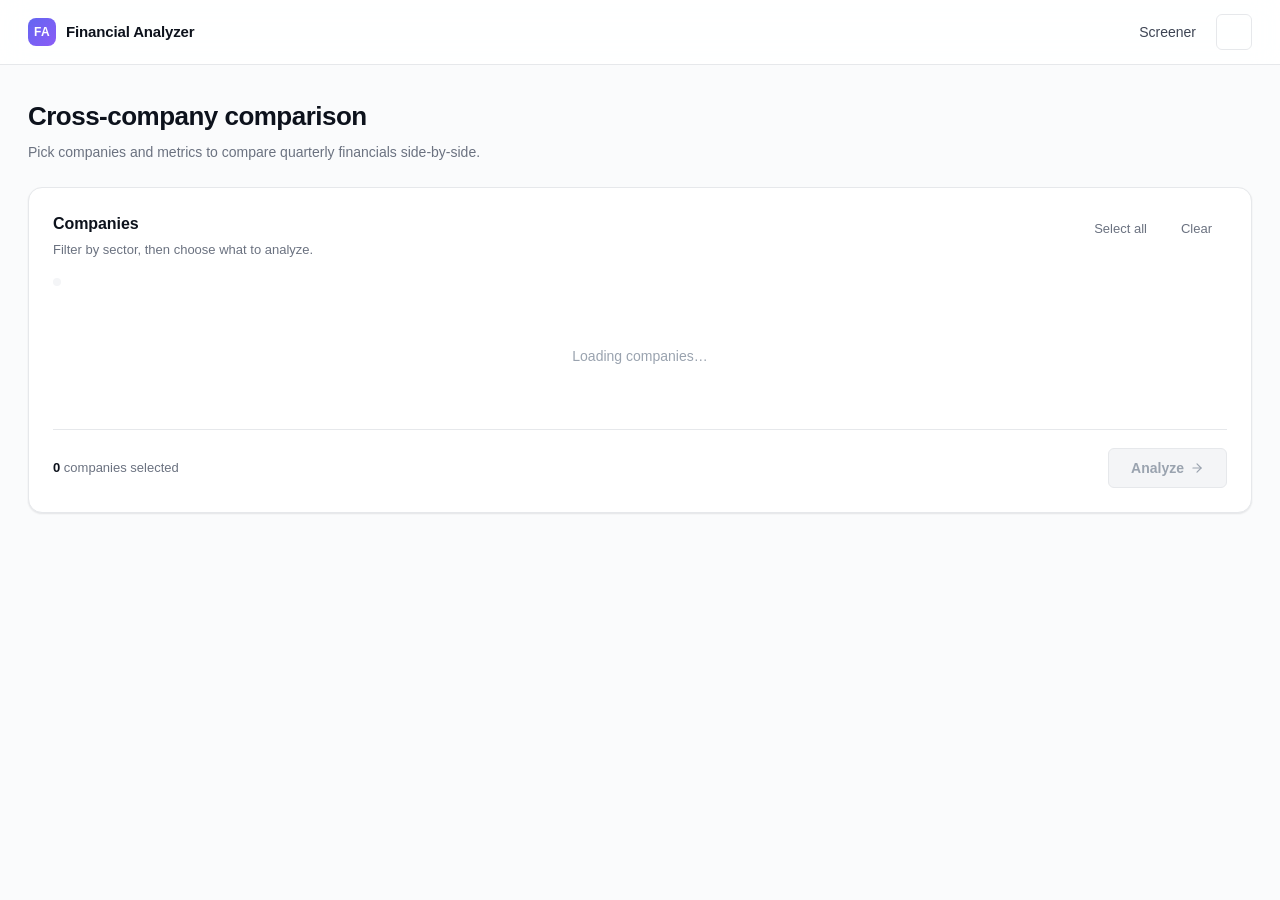
==== commit 9746cba7: "add current valuation, screener; fix TTM/YoY and source semantics - market_quotes (migration 000006)" ====
--- a/templates/index.html
+++ b/templates/index.html
@@ -115,6 +115,11 @@
             letter-spacing: 0.02em;
         }
         .topbar-actions { display: flex; align-items: center; gap: 8px; }
+        .topbar-link {
+            color: var(--text-2); font-size: 14px; font-weight: 500; text-decoration: none;
+            padding: 6px 12px; border-radius: var(--radius-sm);
+        }
+        .topbar-link:hover { background: var(--bg-hover); color: var(--text-1); }
         .icon-btn {
             display: inline-flex; align-items: center; justify-content: center;
             width: 36px; height: 36px;
@@ -643,6 +648,7 @@
             <span>Financial Analyzer</span>
         </div>
         <div class="topbar-actions">
+            <a class="topbar-link" href="/screener">Screener</a>
             <button class="icon-btn" id="themeToggle" title="Toggle theme" aria-label="Toggle theme"></button>
         </div>
     </div>
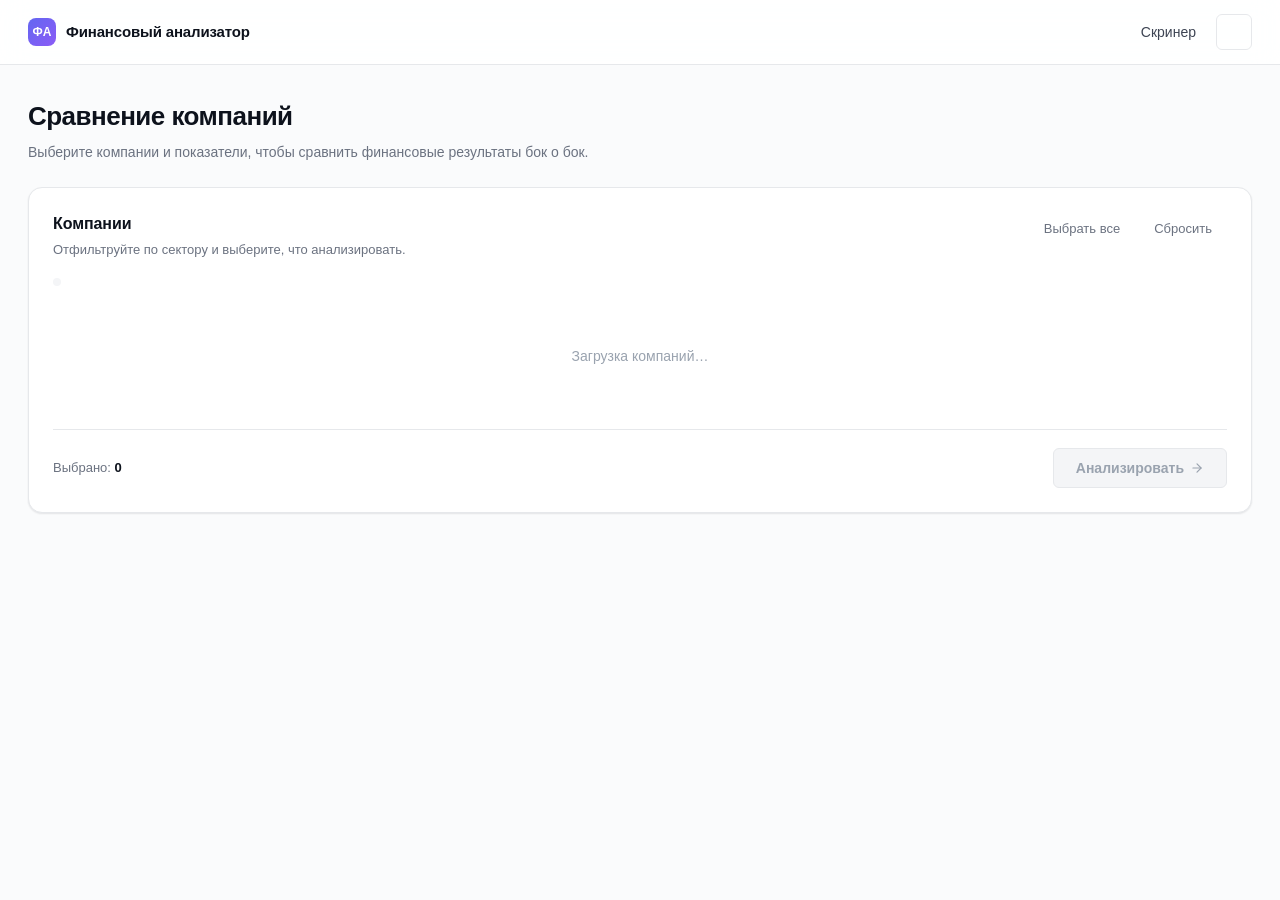
==== commit 690bb9b5: "ui: translate the web interface to Russian Templates, chart and dashboard pages, and the user-facing" ====
--- a/templates/index.html
+++ b/templates/index.html
@@ -1,9 +1,9 @@
 <!DOCTYPE html>
-<html lang="en">
+<html lang="ru">
 <head>
     <meta charset="UTF-8">
     <meta name="viewport" content="width=device-width, initial-scale=1.0">
-    <title>Financial Analyzer</title>
+    <title>Финансовый анализатор</title>
     <style>
         /* ============================================================
            Design tokens
@@ -644,12 +644,12 @@
 <header class="topbar">
     <div class="topbar-inner">
         <div class="brand">
-            <span class="brand-mark">FA</span>
-            <span>Financial Analyzer</span>
+            <span class="brand-mark">ФА</span>
+            <span>Финансовый анализатор</span>
         </div>
         <div class="topbar-actions">
-            <a class="topbar-link" href="/screener">Screener</a>
-            <button class="icon-btn" id="themeToggle" title="Toggle theme" aria-label="Toggle theme"></button>
+            <a class="topbar-link" href="/screener">Скринер</a>
+            <button class="icon-btn" id="themeToggle" title="Сменить тему" aria-label="Сменить тему"></button>
         </div>
     </div>
 </header>
@@ -660,33 +660,33 @@
 <div class="container">
 
     <div class="page-header">
-        <h1>Cross-company comparison</h1>
-        <p>Pick companies and metrics to compare quarterly financials side-by-side.</p>
+        <h1>Сравнение компаний</h1>
+        <p>Выберите компании и показатели, чтобы сравнить финансовые результаты бок о бок.</p>
     </div>
 
     <!-- Companies selection -->
     <section class="card">
         <div class="card-header">
             <div>
-                <h2 class="card-title">Companies</h2>
-                <p class="card-subtitle">Filter by sector, then choose what to analyze.</p>
+                <h2 class="card-title">Компании</h2>
+                <p class="card-subtitle">Отфильтруйте по сектору и выберите, что анализировать.</p>
             </div>
             <div class="card-actions">
-                <button class="btn btn-ghost" id="selectAllBtn">Select all</button>
-                <button class="btn btn-ghost" id="deselectAllBtn">Clear</button>
+                <button class="btn btn-ghost" id="selectAllBtn">Выбрать все</button>
+                <button class="btn btn-ghost" id="deselectAllBtn">Сбросить</button>
             </div>
         </div>
 
         <div class="category-tabs" id="categoryTabs"></div>
 
         <div class="companies-grid" id="companiesGrid">
-            <div class="loading">Loading companies…</div>
+            <div class="loading">Загрузка компаний…</div>
         </div>
 
         <div class="selection-bar">
-            <span class="selected-count" id="selectedCount"><strong>0</strong> companies selected</span>
+            <span class="selected-count" id="selectedCount">Выбрано: <strong>0</strong></span>
             <button class="btn btn-primary btn-lg" id="analyzeBtn" disabled>
-                Analyze
+                Анализировать
                 <svg viewBox="0 0 24 24" width="14" height="14" fill="none" stroke="currentColor" stroke-width="2" stroke-linecap="round" stroke-linejoin="round" aria-hidden="true"><path d="M5 12h14"/><path d="m12 5 7 7-7 7"/></svg>
             </button>
         </div>
@@ -696,13 +696,13 @@
     <section id="metricsSection" style="display:none;">
         <div class="card reveal">
             <div class="controls-row">
-                <span class="controls-label">Period</span>
+                <span class="controls-label">Период</span>
                 <div class="period-switcher" id="periodSwitcher">
-                    <button class="period-btn" data-period="quarter">Quarterly</button>
-                    <button class="period-btn active" data-period="ttm">TTM</button>
-                    <button class="period-btn" data-period="annual">Annual</button>
+                    <button class="period-btn" data-period="quarter">Квартал</button>
+                    <button class="period-btn active" data-period="ttm">LTM</button>
+                    <button class="period-btn" data-period="annual">Год</button>
                 </div>
-                <span class="period-help">TTM smooths seasonality across the last 4 quarters.</span>
+                <span class="period-help">LTM — сумма за последние 4 квартала, сглаживает сезонность.</span>
             </div>
             <div class="metric-groups" id="metric-groups"></div>
             <div id="chart-container"></div>
@@ -771,11 +771,11 @@
             if (theme === 'dark') {
                 html.setAttribute('data-theme', 'dark');
                 elements.themeToggle.innerHTML = ICONS.sun;
-                elements.themeToggle.title = 'Switch to light theme';
+                elements.themeToggle.title = 'Светлая тема';
             } else {
                 html.removeAttribute('data-theme');
                 elements.themeToggle.innerHTML = ICONS.moon;
-                elements.themeToggle.title = 'Switch to dark theme';
+                elements.themeToggle.title = 'Тёмная тема';
             }
             localStorage.setItem('theme', theme);
             reloadAllIframes();
@@ -802,7 +802,7 @@
         }
         async function loadData() {
             try {
-                elements.companiesGrid.innerHTML = '<div class="loading">Loading companies…</div>';
+                elements.companiesGrid.innerHTML = '<div class="loading">Загрузка компаний…</div>';
                 const [companies, cats] = await Promise.all([loadCompaniesWithCategories(), loadCategories()]);
                 state.companiesWithCategories = companies;
                 state.categories = cats;
@@ -810,7 +810,7 @@
                 renderCompaniesGrid();
             } catch (err) {
                 console.error('loadData error:', err);
-                elements.companiesGrid.innerHTML = '<div class="error-message">Error loading companies. Please refresh.</div>';
+                elements.companiesGrid.innerHTML = '<div class="error-message">Не удалось загрузить компании. Обновите страницу.</div>';
             }
         }
 
@@ -820,7 +820,7 @@
         function renderCategoryTabs() {
             const { categoryTabs } = elements;
             categoryTabs.innerHTML = '';
-            const tabs = [['all', 'All']];
+            const tabs = [['all', 'Все']];
             state.categories.filter(Boolean).forEach(cat => tabs.push([cat, cat]));
             tabs.forEach(([value, label]) => {
                 const btn = document.createElement('button');
@@ -842,7 +842,7 @@
         function renderCompaniesGrid() {
             const { companiesGrid } = elements;
             if (!state.companiesWithCategories.length) {
-                companiesGrid.innerHTML = '<div class="empty-state">No companies found</div>';
+                companiesGrid.innerHTML = '<div class="empty-state">Компании не найдены</div>';
                 return;
             }
             const filtered = state.currentCategory === 'all'
@@ -855,7 +855,7 @@
             const uniqueCompanies = Array.from(uniqueMap.values());
 
             if (uniqueCompanies.length === 0) {
-                companiesGrid.innerHTML = '<div class="empty-state">No companies in this category</div>';
+                companiesGrid.innerHTML = '<div class="empty-state">В этой категории нет компаний</div>';
                 return;
             }
 
@@ -880,21 +880,21 @@
                 const actions = document.createElement('div');
                 actions.className = 'company-actions';
 
-                const dashBtn = makeActionBtn(ICONS.chart, 'Open dashboard', 'accent');
+                const dashBtn = makeActionBtn(ICONS.chart, 'Открыть дашборд', 'accent');
                 dashBtn.classList.add('company-dash-btn');
                 dashBtn.addEventListener('click', (e) => {
                     e.stopPropagation(); e.preventDefault();
                     window.open('/company/' + encodeURIComponent(company) + '?theme=' + getCurrentTheme(), '_blank');
                 });
 
-                const noteBtn = makeActionBtn(ICONS.note, 'Edit note', 'accent');
+                const noteBtn = makeActionBtn(ICONS.note, 'Заметка', 'accent');
                 noteBtn.classList.add('company-note-btn');
                 noteBtn.addEventListener('click', (e) => {
                     e.stopPropagation(); e.preventDefault();
                     openNoteModal(company);
                 });
 
-                const delBtn = makeActionBtn(ICONS.trash, 'Delete company', 'danger');
+                const delBtn = makeActionBtn(ICONS.trash, 'Удалить компанию', 'danger');
                 delBtn.classList.add('company-delete-btn');
                 delBtn.addEventListener('click', (e) => {
                     e.stopPropagation(); e.preventDefault();
@@ -970,12 +970,12 @@
             }
 
             modal.innerHTML =
-                '<h3>Note · ' + escapeHtml(company) + '</h3>' +
-                '<textarea id="noteText" placeholder="Investment thesis, watchlist reminders, due-diligence findings…">' + escapeHtml(existingNote) + '</textarea>' +
+                '<h3>Заметка · ' + escapeHtml(company) + '</h3>' +
+                '<textarea id="noteText" placeholder="Инвестиционная идея, напоминания, результаты анализа…">' + escapeHtml(existingNote) + '</textarea>' +
                 '<div class="note-modal-buttons">' +
-                (existingNote ? '<button class="btn note-delete-btn" id="deleteNoteBtn">Delete</button>' : '') +
-                '<button class="btn note-cancel-btn" id="cancelNoteBtn">Cancel</button>' +
-                '<button class="btn note-save-btn" id="saveNoteBtn">Save</button>' +
+                (existingNote ? '<button class="btn note-delete-btn" id="deleteNoteBtn">Удалить</button>' : '') +
+                '<button class="btn note-cancel-btn" id="cancelNoteBtn">Отмена</button>' +
+                '<button class="btn note-save-btn" id="saveNoteBtn">Сохранить</button>' +
                 '</div>';
 
             document.body.append(overlay, modal);
@@ -999,7 +999,7 @@
                         cleanup();
                     } catch (err) {
                         console.error('Error deleting note:', err);
-                        alert('Failed to delete note');
+                        alert('Не удалось удалить заметку');
                     }
                 });
             }
@@ -1018,7 +1018,7 @@
                     cleanup();
                 } catch (err) {
                     console.error('Error saving note:', err);
-                    alert('Failed to save note');
+                    alert('Не удалось сохранить заметку');
                 }
             });
 
@@ -1039,7 +1039,7 @@
             state.selectedCompanies = Array.from(checkboxes).map(cb => cb.value);
             const count = state.selectedCompanies.length;
             elements.selectedCountSpan.innerHTML =
-                '<strong>' + count + '</strong> ' + (count === 1 ? 'company' : 'companies') + ' selected';
+                'Выбрано: <strong>' + count + '</strong>';
             elements.analyzeBtn.disabled = count === 0;
             if (count === 0) elements.metricsSection.style.display = 'none';
         }
@@ -1149,10 +1149,10 @@
             const box = document.createElement('div');
             box.className = 'delete-confirmation';
             box.innerHTML =
-                '<p>Delete <strong>' + escapeHtml(companyName) + '</strong> and all its data?</p>' +
+                '<p>Удалить <strong>' + escapeHtml(companyName) + '</strong> и все её данные?</p>' +
                 '<div class="delete-confirmation-buttons">' +
-                '<button class="btn delete-cancel-btn">Cancel</button>' +
-                '<button class="btn delete-confirm-btn">Delete</button>' +
+                '<button class="btn delete-cancel-btn">Отмена</button>' +
+                '<button class="btn delete-confirm-btn">Удалить</button>' +
                 '</div>';
 
             document.body.append(overlay, box);
@@ -1179,7 +1179,7 @@
                     elements.metricsSection.style.display = 'none';
                 } catch (err) {
                     console.error('Delete error:', err);
-                    alert('Error deleting company: ' + err.message);
+                    alert('Ошибка удаления компании: ' + err.message);
                     cleanup();
                 }
             });
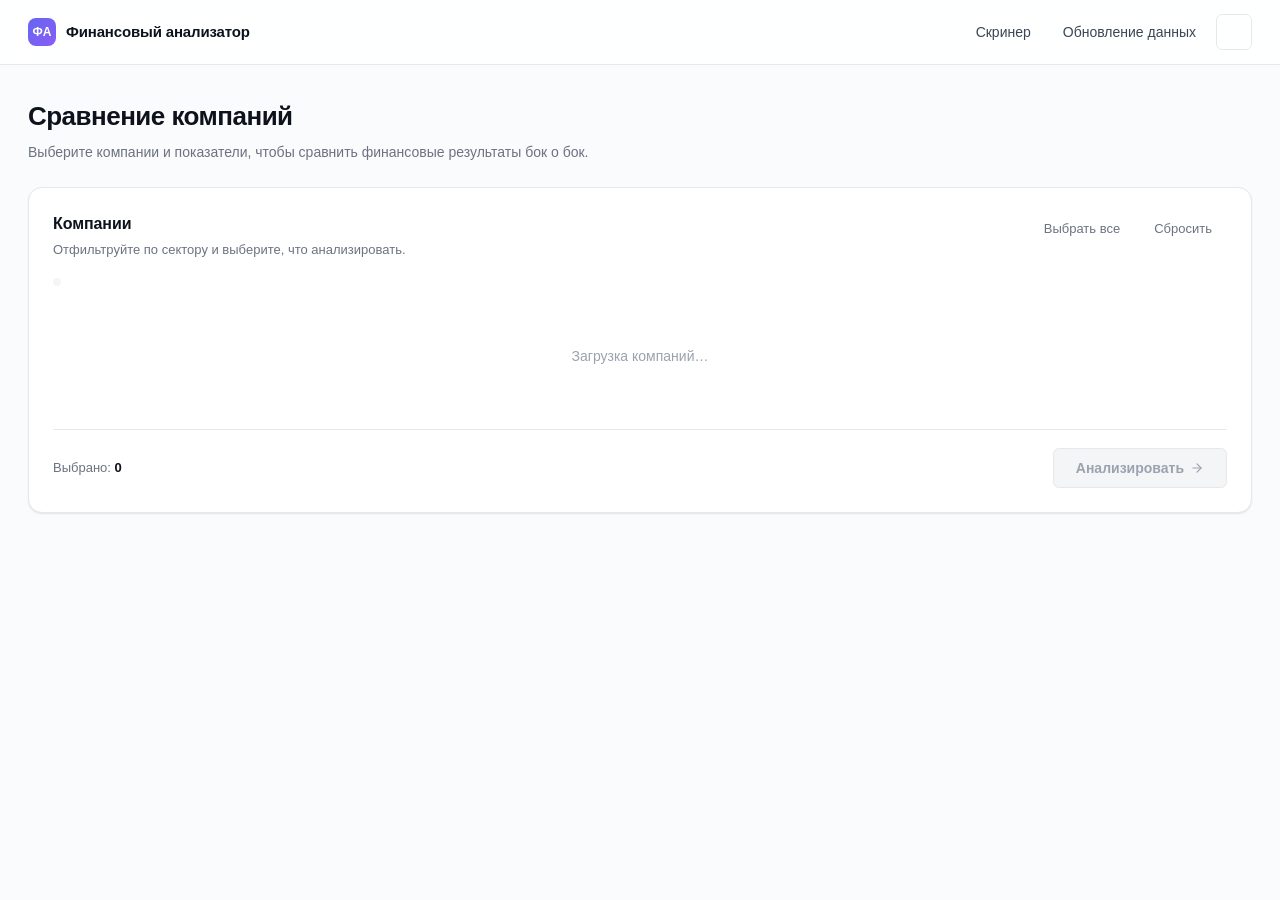
==== commit 6c308b7a: "fetch: built-in refresh scheduler and fetch run log Move the fetch pipelines from cmd/fetch into int" ====
--- a/templates/index.html
+++ b/templates/index.html
@@ -649,6 +649,7 @@
         </div>
         <div class="topbar-actions">
             <a class="topbar-link" href="/screener">Скринер</a>
+            <a class="topbar-link" href="/updates">Обновление данных</a>
             <button class="icon-btn" id="themeToggle" title="Сменить тему" aria-label="Сменить тему"></button>
         </div>
     </div>
